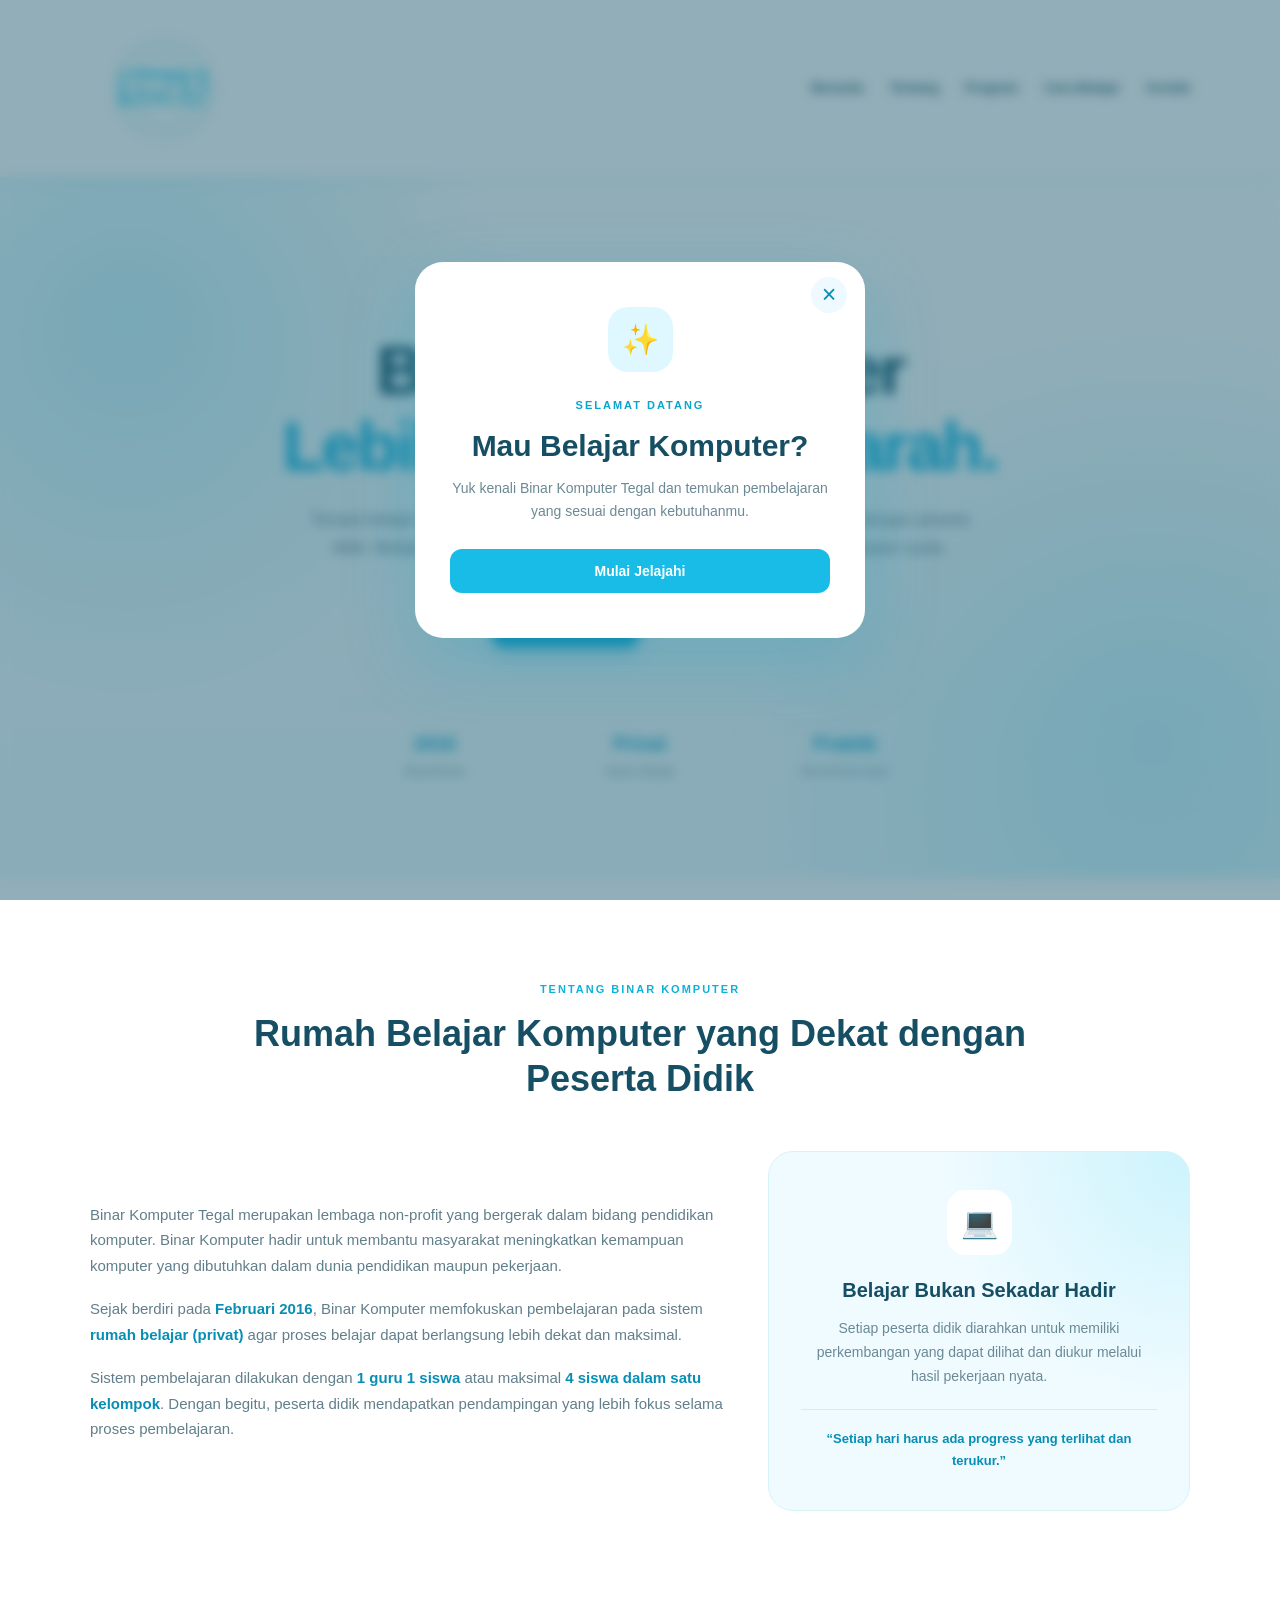
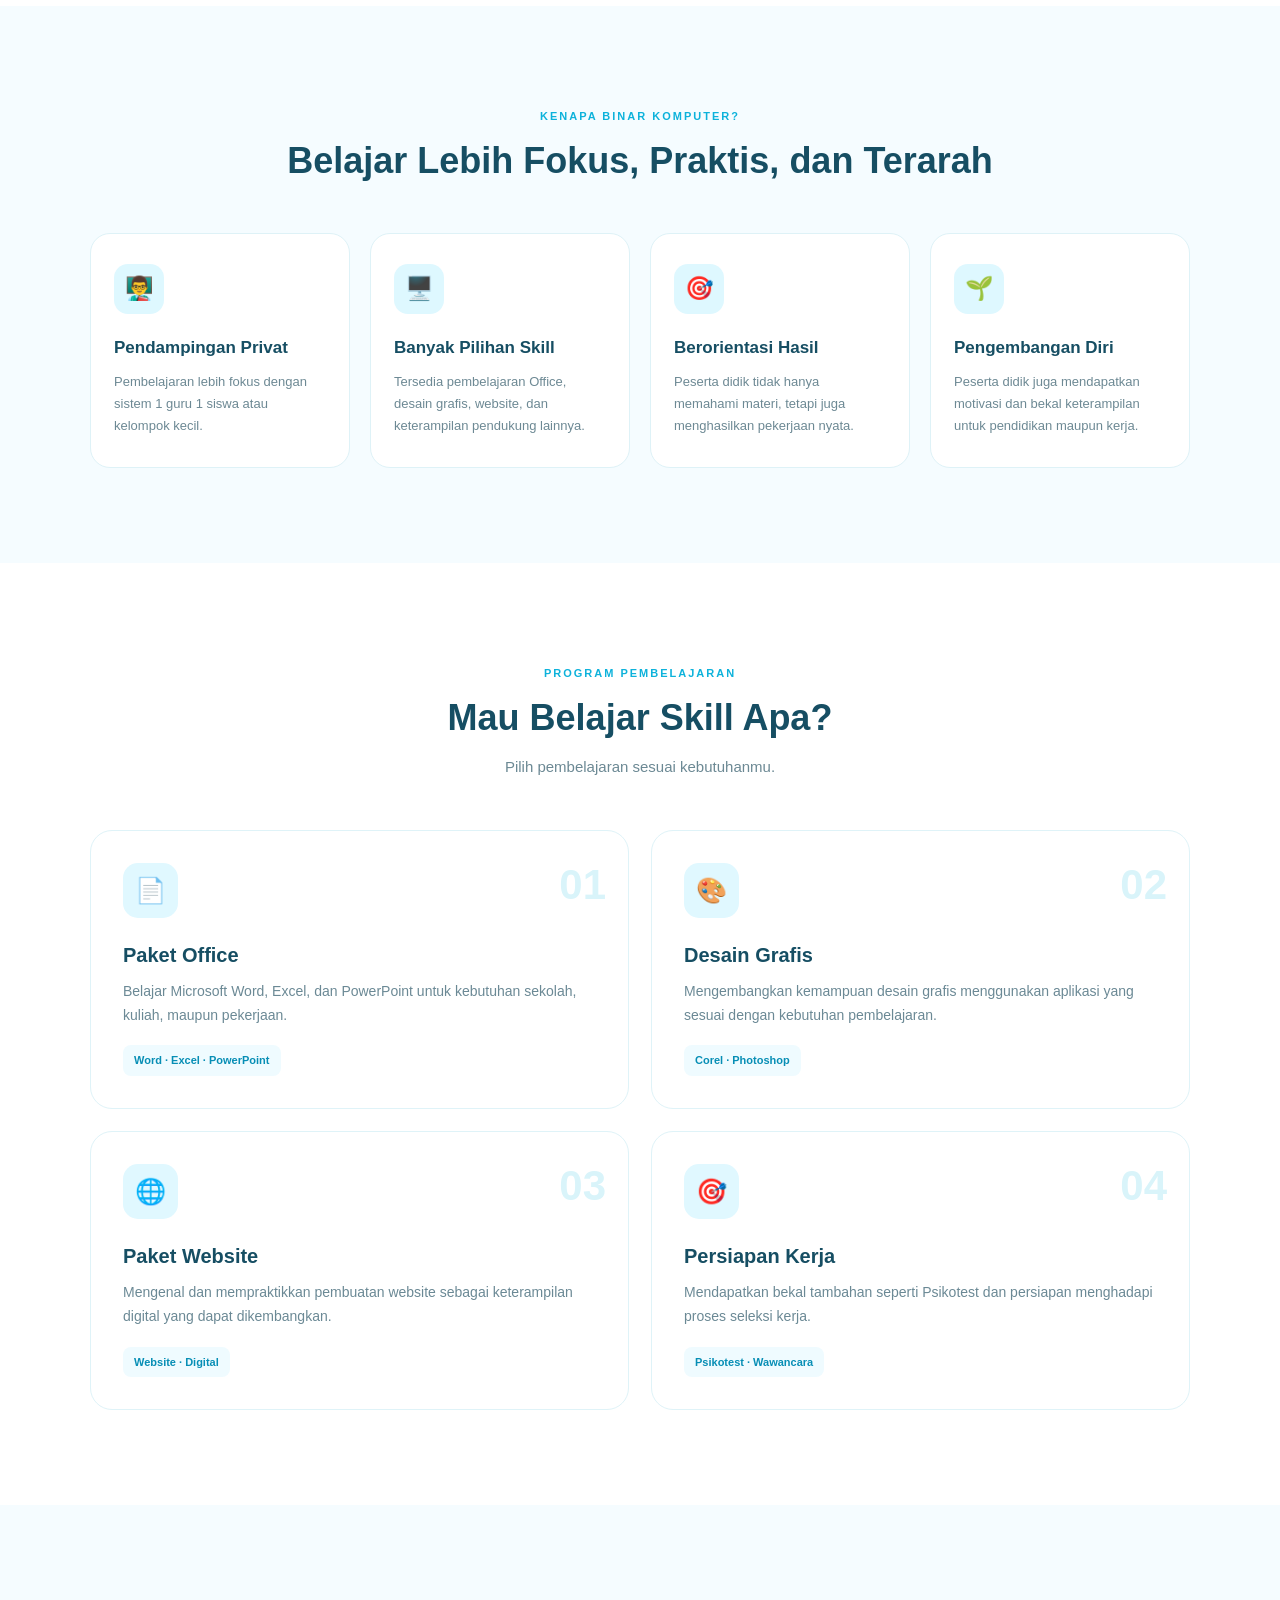
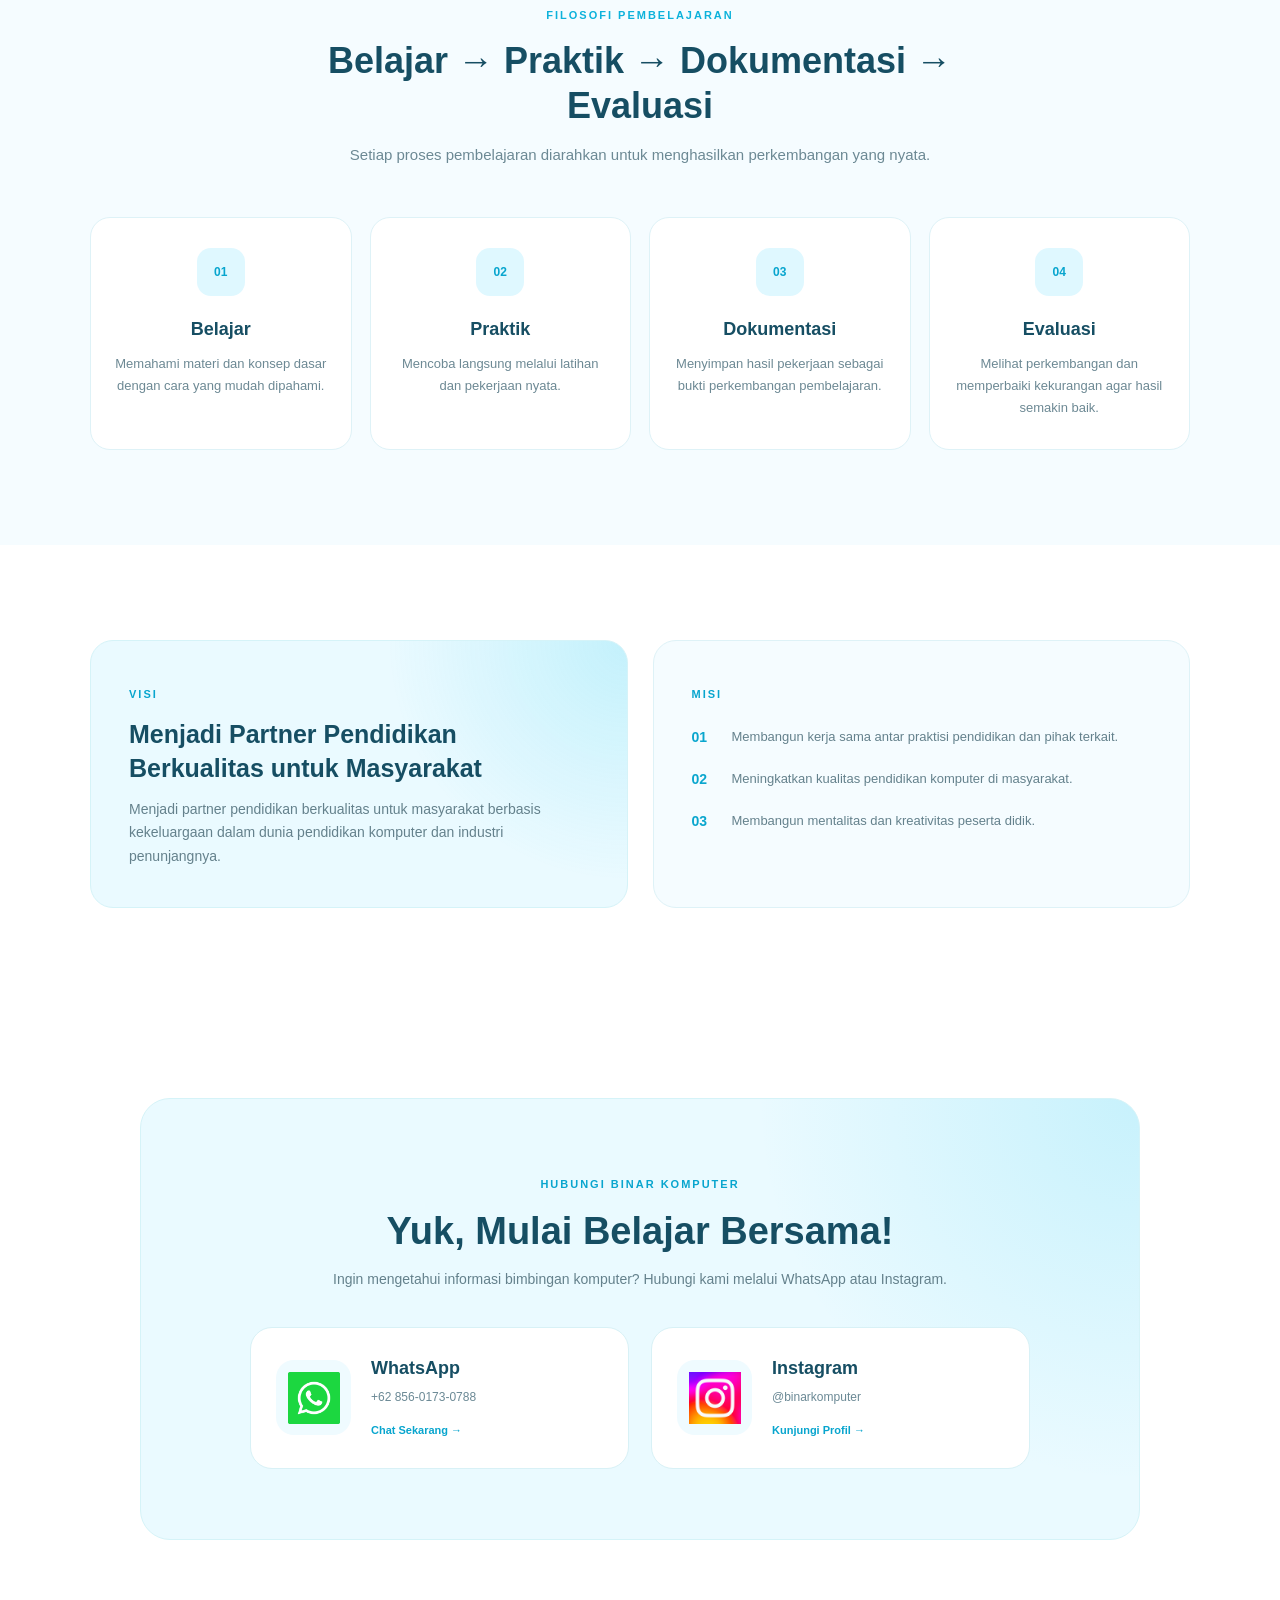
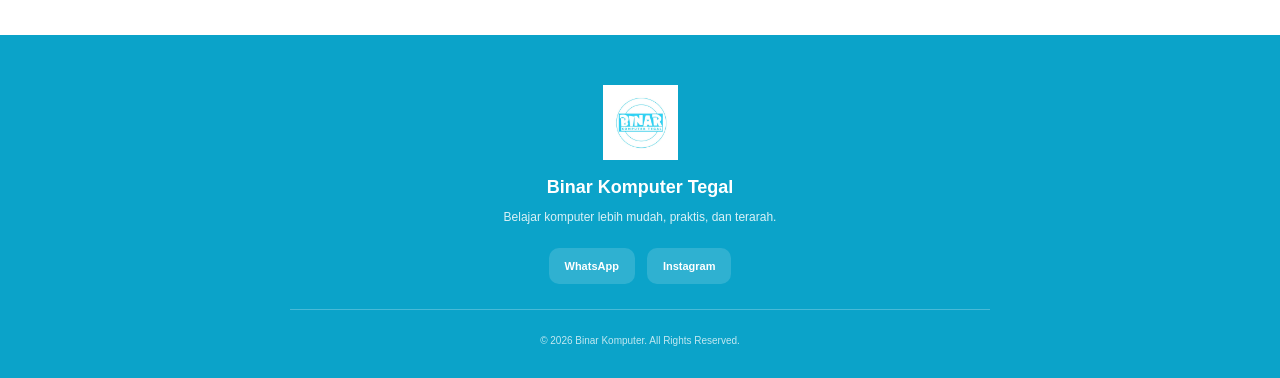
==== 01-WEBSITE/index.html @ e5ee73b5 "Konfigurasi Website" ====
<!DOCTYPE html>
<html lang="id">

<head>
    <meta charset="UTF-8">
    <meta name="viewport" content="width=device-width, initial-scale=1.0">

    <title>Binar Komputer Tegal | Bimbingan Komputer</title>

    <link rel="stylesheet" href="style.css">
</head>

<body>

    <!-- =========================
         POPUP
    ========================== -->

    <div class="popup-overlay" id="welcomePopup">

        <div class="popup-box">

            <button class="popup-close" onclick="closePopup()">
                ×
            </button>

            <div class="popup-icon">
                ✨
            </div>

            <span class="popup-label">
                SELAMAT DATANG
            </span>

            <h2>
                Mau Belajar Komputer?
            </h2>

            <p>
                Yuk kenali Binar Komputer Tegal dan temukan
                pembelajaran yang sesuai dengan kebutuhanmu.
            </p>

            <button class="popup-button" onclick="closePopup()">
                Mulai Jelajahi
            </button>

        </div>

    </div>


    <!-- =========================
         HEADER
    ========================== -->

    <header>

    <div class="logo-area">
        <img src="images/logo-binar.jpg" alt="Logo Binar Komputer">
    </div>

    <button class="menu-toggle" id="menuToggle" aria-label="Buka menu">
        ☰
    </button>

    <nav id="mainNav">
        <a href="#beranda">Beranda</a>
        <a href="#tentang">Tentang</a>
        <a href="#program">Program</a>
        <a href="#proses">Cara Belajar</a>
        <a href="#kontak">Kontak</a>
    </nav>

</header>


    <!-- =========================
         HERO
    ========================== -->

    <section class="hero" id="beranda">

        <div class="hero-content">

            <span class="hero-label">
                BINAR KOMPUTER TEGAL
            </span>

            <h1>
                Belajar Komputer
                <span>Lebih Mudah & Terarah.</span>
            </h1>

            <p>
                Tempat belajar komputer dengan sistem privat
                dan pembelajaran yang dekat dengan peserta didik.
                Belajar bukan hanya memahami teori, tetapi juga
                menghasilkan pekerjaan nyata.
            </p>

            <div class="hero-buttons">

                <a href="#program" class="button">
                    Lihat Program
                </a>

                <a href="#tentang" class="button-outline">
                    Kenali Binar
                </a>

            </div>

            <div class="hero-info">

                <div>
                    <strong>2016</strong>
                    <span>Mulai Berdiri</span>
                </div>

                <div>
                    <strong>Privat</strong>
                    <span>Sistem Belajar</span>
                </div>

                <div>
                    <strong>Praktik</strong>
                    <span>Berorientasi Hasil</span>
                </div>

            </div>

        </div>

    </section>


    <!-- =========================
         TENTANG
    ========================== -->

    <section class="about" id="tentang">

        <div class="section-heading">

            <span>TENTANG BINAR KOMPUTER</span>

            <h2>
                Rumah Belajar Komputer
                yang Dekat dengan Peserta Didik
            </h2>

        </div>


        <div class="about-content">

            <div class="about-text">

                <p>
                    Binar Komputer Tegal merupakan lembaga non-profit
                    yang bergerak dalam bidang pendidikan komputer.
                    Binar Komputer hadir untuk membantu masyarakat
                    meningkatkan kemampuan komputer yang dibutuhkan
                    dalam dunia pendidikan maupun pekerjaan.
                </p>

                <p>
                    Sejak berdiri pada <strong>Februari 2016</strong>,
                    Binar Komputer memfokuskan pembelajaran pada sistem
                    <strong>rumah belajar (privat)</strong> agar proses
                    belajar dapat berlangsung lebih dekat dan maksimal.
                </p>

                <p>
                    Sistem pembelajaran dilakukan dengan
                    <strong>1 guru 1 siswa</strong> atau maksimal
                    <strong>4 siswa dalam satu kelompok</strong>.
                    Dengan begitu, peserta didik mendapatkan pendampingan
                    yang lebih fokus selama proses pembelajaran.
                </p>

            </div>


            <div class="about-highlight">

                <div class="highlight-icon">
                    💻
                </div>

                <h3>
                    Belajar Bukan Sekadar Hadir
                </h3>

                <p>
                    Setiap peserta didik diarahkan untuk memiliki
                    perkembangan yang dapat dilihat dan diukur
                    melalui hasil pekerjaan nyata.
                </p>

                <div class="highlight-quote">
                    “Setiap hari harus ada progress
                    yang terlihat dan terukur.”
                </div>

            </div>

        </div>

    </section>


    <!-- =========================
         KENAPA BINAR
    ========================== -->

    <section class="why-section">

        <div class="section-heading">

            <span>KENAPA BINAR KOMPUTER?</span>

            <h2>
                Belajar Lebih Fokus,
                Praktis, dan Terarah
            </h2>

        </div>


        <div class="why-container">

            <div class="why-card">

                <div class="why-icon">
                    👨‍🏫
                </div>

                <h3>
                    Pendampingan Privat
                </h3>

                <p>
                    Pembelajaran lebih fokus dengan sistem
                    1 guru 1 siswa atau kelompok kecil.
                </p>

            </div>


            <div class="why-card">

                <div class="why-icon">
                    🖥️
                </div>

                <h3>
                    Banyak Pilihan Skill
                </h3>

                <p>
                    Tersedia pembelajaran Office, desain grafis,
                    website, dan keterampilan pendukung lainnya.
                </p>

            </div>


            <div class="why-card">

                <div class="why-icon">
                    🎯
                </div>

                <h3>
                    Berorientasi Hasil
                </h3>

                <p>
                    Peserta didik tidak hanya memahami materi,
                    tetapi juga menghasilkan pekerjaan nyata.
                </p>

            </div>


            <div class="why-card">

                <div class="why-icon">
                    🌱
                </div>

                <h3>
                    Pengembangan Diri
                </h3>

                <p>
                    Peserta didik juga mendapatkan motivasi
                    dan bekal keterampilan untuk pendidikan maupun kerja.
                </p>

            </div>

        </div>

    </section>


    <!-- =========================
         PROGRAM
    ========================== -->

    <section class="program-section" id="program">

        <div class="section-heading">

            <span>PROGRAM PEMBELAJARAN</span>

            <h2>
                Mau Belajar Skill Apa?
            </h2>

            <p>
                Pilih pembelajaran sesuai kebutuhanmu.
            </p>

        </div>


        <div class="program-container">


            <!-- OFFICE -->

            <div class="program-card">

                <div class="program-number">
                    01
                </div>

                <div class="program-icon">
                    📄
                </div>

                <h3>
                    Paket Office
                </h3>

                <p>
                    Belajar Microsoft Word, Excel, dan
                    PowerPoint untuk kebutuhan sekolah,
                    kuliah, maupun pekerjaan.
                </p>

                <span class="program-tag">
                    Word · Excel · PowerPoint
                </span>

            </div>


            <!-- DESAIN -->

            <div class="program-card">

                <div class="program-number">
                    02
                </div>

                <div class="program-icon">
                    🎨
                </div>

                <h3>
                    Desain Grafis
                </h3>

                <p>
                    Mengembangkan kemampuan desain grafis
                    menggunakan aplikasi yang sesuai dengan
                    kebutuhan pembelajaran.
                </p>

                <span class="program-tag">
                    Corel · Photoshop
                </span>

            </div>


            <!-- WEBSITE -->

            <div class="program-card">

                <div class="program-number">
                    03
                </div>

                <div class="program-icon">
                    🌐
                </div>

                <h3>
                    Paket Website
                </h3>

                <p>
                    Mengenal dan mempraktikkan pembuatan
                    website sebagai keterampilan digital
                    yang dapat dikembangkan.
                </p>

                <span class="program-tag">
                    Website · Digital
                </span>

            </div>


            <!-- SKILL KERJA -->

            <div class="program-card">

                <div class="program-number">
                    04
                </div>

                <div class="program-icon">
                    🎯
                </div>

                <h3>
                    Persiapan Kerja
                </h3>

                <p>
                    Mendapatkan bekal tambahan seperti
                    Psikotest dan persiapan menghadapi
                    proses seleksi kerja.
                </p>

                <span class="program-tag">
                    Psikotest · Wawancara
                </span>

            </div>

        </div>

    </section>


    <!-- =========================
         PROSES BELAJAR
    ========================== -->

    <section class="process-section" id="proses">

        <div class="section-heading">

            <span>FILOSOFI PEMBELAJARAN</span>

            <h2>
                Belajar → Praktik → Dokumentasi → Evaluasi
            </h2>

            <p>
                Setiap proses pembelajaran diarahkan
                untuk menghasilkan perkembangan yang nyata.
            </p>

        </div>


        <div class="process-container">


            <div class="process-card">

                <div class="process-number">
                    01
                </div>

                <h3>
                    Belajar
                </h3>

                <p>
                    Memahami materi dan konsep dasar
                    dengan cara yang mudah dipahami.
                </p>

            </div>


            <div class="process-card">

                <div class="process-number">
                    02
                </div>

                <h3>
                    Praktik
                </h3>

                <p>
                    Mencoba langsung melalui latihan
                    dan pekerjaan nyata.
                </p>

            </div>


            <div class="process-card">

                <div class="process-number">
                    03
                </div>

                <h3>
                    Dokumentasi
                </h3>

                <p>
                    Menyimpan hasil pekerjaan sebagai
                    bukti perkembangan pembelajaran.
                </p>

            </div>


            <div class="process-card">

                <div class="process-number">
                    04
                </div>

                <h3>
                    Evaluasi
                </h3>

                <p>
                    Melihat perkembangan dan memperbaiki
                    kekurangan agar hasil semakin baik.
                </p>

            </div>

        </div>

    </section>


    <!-- =========================
         VISI & MISI
    ========================== -->

    <section class="vision-section">

        <div class="vision-container">

            <div class="vision-box">

                <span>VISI</span>

                <h2>
                    Menjadi Partner Pendidikan Berkualitas
                    untuk Masyarakat
                </h2>

                <p>
                    Menjadi partner pendidikan berkualitas
                    untuk masyarakat berbasis kekeluargaan
                    dalam dunia pendidikan komputer dan
                    industri penunjangnya.
                </p>

            </div>


            <div class="mission-box">

                <span>MISI</span>

                <div class="mission-list">

                    <div>
                        <strong>01</strong>
                        <p>
                            Membangun kerja sama antar praktisi
                            pendidikan dan pihak terkait.
                        </p>
                    </div>

                    <div>
                        <strong>02</strong>
                        <p>
                            Meningkatkan kualitas pendidikan
                            komputer di masyarakat.
                        </p>
                    </div>

                    <div>
                        <strong>03</strong>
                        <p>
                            Membangun mentalitas dan kreativitas
                            peserta didik.
                        </p>
                    </div>

                </div>

            </div>

        </div>

    </section>


    <!-- =========================
         CTA / KONTAK
    ========================== -->

<!-- KONTAK -->
<section class="contact" id="kontak">
    <div class="contact-box">

        <span>HUBUNGI BINAR KOMPUTER</span>

        <h2>Yuk, Mulai Belajar Bersama!</h2>

        <p>
            Ingin mengetahui informasi bimbingan komputer?
            Hubungi kami melalui WhatsApp atau Instagram.
        </p>

        <div class="contact-container">

            <!-- WHATSAPP -->
            <a href="https://wa.me/6285601730788?text=Halo%20Binar%20Komputer,%20saya%20ingin%20mendapatkan%20informasi%20mengenai%20bimbingan%20komputer."
               target="_blank"
               rel="noopener noreferrer"
               class="contact-card">

                <div class="contact-image">
                    <img src="images/logo-wa.jpe" alt="Logo WhatsApp">
                </div>

                <div class="contact-info">
                    <h3>WhatsApp</h3>
                    <p>+62 856-0173-0788</p>
                    <span>Chat Sekarang →</span>
                </div>

            </a>

            <!-- INSTAGRAM -->
            <a href="https://www.instagram.com/binarkomputer/"
               target="_blank"
               rel="noopener noreferrer"
               class="contact-card">

                <div class="contact-image">
                    <img src="images/logo-ig.jpe" alt="Logo Instagram">
                </div>

                <div class="contact-info">
                    <h3>Instagram</h3>
                    <p>@binarkomputer</p>
                    <span>Kunjungi Profil →</span>
                </div>

            </a>

        </div>

    </div>
</section>


    <!-- =========================
         FOOTER
    ========================== -->

    <footer>

    <div class="footer-content">

        <div class="footer-logo">
            <img src="images/logo-binar.jpg" alt="Binar Komputer">
        </div>

        <h3>Binar Komputer Tegal</h3>

        <p>
            Belajar komputer lebih mudah, praktis, dan terarah.
        </p>

        <div class="footer-links">

            <a href="https://wa.me/6285601730788"
               target="_blank"
               rel="noopener noreferrer">
                WhatsApp
            </a>

            <a href="https://www.instagram.com/binarkomputer/"
               target="_blank"
               rel="noopener noreferrer">
                Instagram
            </a>

        </div>

        <div class="footer-line"></div>

        <small>
            © 2026 Binar Komputer. All Rights Reserved.
        </small>

    </div>

</footer>

<!-- =========================
     JAVASCRIPT
========================== -->

<script>

    /* =========================
       POPUP
    ========================== */

    function closePopup() {
        document.getElementById("welcomePopup").classList.add("hide");
    }

    window.addEventListener("click", function(event) {

        const popup = document.getElementById("welcomePopup");

        if (event.target === popup) {
            closePopup();
        }

    });


    /* =========================
       HAMBURGER MENU
    ========================== */

    const menuToggle = document.getElementById("menuToggle");
    const mainNav = document.getElementById("mainNav");

    menuToggle.addEventListener("click", function() {

        mainNav.classList.toggle("active");

    });


    /* =========================
       TUTUP MENU SETELAH DIKLIK
    ========================== */

    document.querySelectorAll("#mainNav a").forEach(function(link) {

        link.addEventListener("click", function() {

            mainNav.classList.remove("active");

        });

    });

</script>
---- 01-WEBSITE/style.css ----
/* =========================
   RESET
========================= */

* {
    margin: 0;
    padding: 0;
    box-sizing: border-box;
}

html {
    scroll-behavior: smooth;
}

body {
    font-family: Arial, Helvetica, sans-serif;
    background: #f5fcff;
    color: #174b66;
    line-height: 1.7;
}

a {
    -webkit-tap-highlight-color: transparent;
}


/* =========================
   POPUP
========================= */

.popup-overlay {
    position: fixed;
    inset: 0;

    background: rgba(15, 76, 98, 0.45);

    display: flex;
    align-items: center;
    justify-content: center;

    padding: 20px;

    z-index: 9999;

    backdrop-filter: blur(6px);

    animation: popupFade 0.35s ease;
}

.popup-overlay.hide {
    display: none;
}

.popup-box {
    position: relative;

    width: 100%;
    max-width: 450px;

    padding: 45px 35px;

    background: #ffffff;

    border-radius: 28px;

    text-align: center;

    box-shadow:
        0 25px 70px rgba(13, 163, 201, 0.25);

    animation: popupUp 0.45s ease;
}

.popup-close {
    position: absolute;

    top: 15px;
    right: 18px;

    width: 36px;
    height: 36px;

    border: none;

    border-radius: 50%;

    background: #eefaff;

    color: #078eb5;

    font-size: 25px;

    cursor: pointer;

    transition: 0.3s;
}

.popup-close:hover {
    background: #dff7ff;
    transform: rotate(90deg);
}

.popup-icon {
    width: 65px;
    height: 65px;

    margin: 0 auto 18px;

    display: flex;
    align-items: center;
    justify-content: center;

    background: #dff8ff;

    border-radius: 20px;

    font-size: 30px;
}

.popup-label {
    color: #08a5ce;

    font-size: 11px;

    font-weight: 800;

    letter-spacing: 2px;
}

.popup-box h2 {
    color: #164e63;

    font-size: 30px;

    line-height: 1.25;

    margin: 10px 0 12px;
}

.popup-box p {
    color: #6b8995;

    font-size: 14px;

    margin-bottom: 25px;
}

.popup-button {
    width: 100%;

    padding: 14px 20px;

    border: none;

    border-radius: 12px;

    background: #18bce7;

    color: #ffffff;

    font-size: 14px;

    font-weight: 700;

    cursor: pointer;

    transition: 0.3s;
}

.popup-button:hover {
    background: #079fc8;

    transform: translateY(-2px);
}

@keyframes popupFade {

    from {
        opacity: 0;
    }

    to {
        opacity: 1;
    }

}

@keyframes popupUp {

    from {
        opacity: 0;
        transform: translateY(30px) scale(0.95);
    }

    to {
        opacity: 1;
        transform: translateY(0) scale(1);
    }

}


/* =========================
   HEADER
========================= */

header {
    width: 100%;

    background: #ffffff;

    padding: 16px 7%;

    display: flex;

    justify-content: space-between;

    align-items: center;

    position: sticky;

    top: 0;

    z-index: 1000;

    box-shadow:
        0 3px 18px rgba(22, 180, 220, 0.10);
}

.logo-area {
    display: flex;
    align-items: center;
}

.logo-area img {
    width: 145px;
    height: auto;
    display: block;
}


/* DESKTOP NAV */

nav {
    display: flex;

    align-items: center;

    gap: 26px;
}

nav a {
    color: #24576d;

    text-decoration: none;

    font-size: 13px;

    font-weight: 600;

    transition: 0.3s;
}

nav a:hover {
    color: #13b9e5;
}


/* HAMBURGER DEFAULT HIDDEN */

.menu-toggle {
    display: none;

    border: none;

    background: #eafaff;

    color: #078eb5;

    width: 42px;

    height: 42px;

    border-radius: 12px;

    font-size: 24px;

    cursor: pointer;
}


/* =========================
   HERO
========================= */

.hero {
    min-height: 78vh;

    display: flex;

    justify-content: center;

    align-items: center;

    text-align: center;

    padding: 90px 20px;

    background:
        radial-gradient(
            circle at 10% 20%,
            rgba(34, 201, 239, 0.20),
            transparent 30%
        ),

        radial-gradient(
            circle at 90% 80%,
            rgba(83, 218, 246, 0.22),
            transparent 32%
        ),

        linear-gradient(
            180deg,
            #ffffff 0%,
            #eefbff 100%
        );
}

.hero-content {
    max-width: 900px;
}

.hero-label {
    display: inline-block;

    color: #078eb5;

    background: #dff8ff;

    padding: 8px 18px;

    border-radius: 50px;

    font-size: 11px;

    font-weight: 800;

    letter-spacing: 1.5px;

    margin-bottom: 22px;
}

.hero h1 {
    color: #164e63;

    font-size: clamp(40px, 6vw, 68px);

    line-height: 1.12;

    font-weight: 800;

    letter-spacing: -2.5px;

    margin-bottom: 22px;
}

.hero h1 span {
    display: block;

    color: #14b9e4;
}

.hero p {
    max-width: 700px;

    margin: 0 auto 32px;

    color: #62818e;

    font-size: 16px;
}

.hero-buttons {
    display: flex;

    justify-content: center;

    gap: 14px;

    flex-wrap: wrap;
}


/* =========================
   BUTTON
========================= */

.button,
.button-outline {
    display: inline-block;

    padding: 14px 26px;

    border-radius: 12px;

    text-decoration: none;

    font-size: 14px;

    font-weight: 700;

    transition: 0.3s ease;
}

.button {
    background: #18bce7;

    color: #ffffff;

    box-shadow:
        0 8px 20px rgba(24, 188, 231, 0.25);
}

.button:hover {
    background: #079fc8;

    transform: translateY(-3px);
}

.button-outline {
    background: #ffffff;

    color: #078eb5;

    border: 1.5px solid #a9e8f5;
}

.button-outline:hover {
    border-color: #18bce7;

    transform: translateY(-3px);
}


/* =========================
   HERO INFO
========================= */

.hero-info {
    max-width: 600px;

    margin: 55px auto 0;

    padding-top: 25px;

    border-top: 1px solid #d7f1f7;

    display: grid;

    grid-template-columns: repeat(3, 1fr);

    gap: 15px;
}

.hero-info div {
    display: flex;

    flex-direction: column;

    gap: 2px;
}

.hero-info strong {
    color: #0aa6ce;

    font-size: 19px;
}

.hero-info span {
    color: #72919c;

    font-size: 11px;
}


/* =========================
   GENERAL
========================= */

section:not(.hero) {
    padding: 95px 7%;
}

.section-heading {
    max-width: 780px;

    margin: 0 auto 50px;

    text-align: center;
}

.section-heading > span {
    color: #0db2db;

    font-size: 11px;

    font-weight: 800;

    letter-spacing: 2px;
}

.section-heading h2 {
    color: #164e63;

    font-size: 36px;

    line-height: 1.25;

    font-weight: 800;

    margin: 10px 0 14px;
}

.section-heading p {
    color: #6c8994;

    font-size: 15px;
}


/* =========================
   ABOUT
========================= */

.about {
    background: #ffffff;
}

.about-content {
    max-width: 1100px;

    margin: auto;

    display: grid;

    grid-template-columns: 1.2fr 0.8fr;

    gap: 45px;

    align-items: center;
}

.about-text p {
    color: #617f8b;

    font-size: 15px;

    margin-bottom: 18px;
}

.about-text strong {
    color: #078eb5;
}

.about-highlight {
    padding: 38px 32px;

    background:
        radial-gradient(
            circle at top right,
            rgba(48, 208, 241, 0.18),
            transparent 45%
        ),

        #effbff;

    border: 1px solid #d7f3f8;

    border-radius: 25px;

    text-align: center;
}

.highlight-icon {
    width: 65px;
    height: 65px;

    display: flex;

    align-items: center;
    justify-content: center;

    margin: 0 auto 18px;

    background: #ffffff;

    border-radius: 18px;

    font-size: 30px;
}

.about-highlight h3 {
    color: #164e63;

    font-size: 20px;

    margin-bottom: 10px;
}

.about-highlight p {
    color: #6b8995;

    font-size: 14px;

    margin-bottom: 20px;
}

.highlight-quote {
    color: #078eb5;

    font-size: 13px;

    font-weight: 700;

    padding-top: 18px;

    border-top: 1px solid #d2eef5;
}


/* =========================
   WHY BINAR
========================= */

.why-section {
    background: #f5fcff;
}

.why-container {
    max-width: 1100px;

    margin: auto;

    display: grid;

    grid-template-columns: repeat(4, 1fr);

    gap: 20px;
}

.why-card {
    background: #ffffff;

    padding: 30px 23px;

    border: 1px solid #def2f7;

    border-radius: 20px;

    transition: 0.3s;
}

.why-card:hover {
    transform: translateY(-6px);

    box-shadow:
        0 15px 35px rgba(26, 172, 210, 0.10);
}

.why-icon {
    width: 50px;
    height: 50px;

    display: flex;

    align-items: center;
    justify-content: center;

    background: #def8ff;

    border-radius: 14px;

    font-size: 23px;

    margin-bottom: 20px;
}

.why-card h3 {
    color: #164e63;

    font-size: 17px;

    margin-bottom: 8px;
}

.why-card p {
    color: #6d8994;

    font-size: 13px;
}


/* =========================
   PROGRAM
========================= */

.program-section {
    background: #ffffff;
}

.program-container {
    max-width: 1100px;

    margin: auto;

    display: grid;

    grid-template-columns: repeat(2, 1fr);

    gap: 22px;
}

.program-card {
    position: relative;

    background: #ffffff;

    padding: 32px;

    border: 1px solid #dff3f8;

    border-radius: 22px;

    overflow: hidden;

    transition: 0.3s;
}

.program-card:hover {
    transform: translateY(-5px);

    box-shadow:
        0 15px 35px rgba(26, 172, 210, 0.11);
}

.program-number {
    position: absolute;

    top: 18px;
    right: 22px;

    color: #d9f4fa;

    font-size: 42px;

    font-weight: 800;
}

.program-icon {
    width: 55px;
    height: 55px;

    display: flex;

    align-items: center;
    justify-content: center;

    background: #e0f8ff;

    border-radius: 15px;

    font-size: 25px;

    margin-bottom: 20px;
}

.program-card h3 {
    color: #164e63;

    font-size: 20px;

    margin-bottom: 8px;
}

.program-card p {
    color: #6b8995;

    font-size: 14px;

    margin-bottom: 18px;
}

.program-tag {
    display: inline-block;

    padding: 6px 11px;

    background: #effbff;

    color: #078eb5;

    border-radius: 8px;

    font-size: 11px;

    font-weight: 700;
}


/* =========================
   PROCESS
========================= */

.process-section {
    background: #f5fcff;
}

.process-container {
    max-width: 1100px;

    margin: auto;

    display: grid;

    grid-template-columns: repeat(4, 1fr);

    gap: 18px;
}

.process-card {
    background: #ffffff;

    padding: 30px 22px;

    border: 1px solid #def2f7;

    border-radius: 20px;

    text-align: center;
}

.process-number {
    width: 48px;
    height: 48px;

    margin: 0 auto 18px;

    display: flex;

    align-items: center;
    justify-content: center;

    background: #dff8ff;

    color: #08a5ce;

    border-radius: 14px;

    font-size: 12px;

    font-weight: 800;
}

.process-card h3 {
    color: #164e63;

    font-size: 18px;

    margin-bottom: 8px;
}

.process-card p {
    color: #6d8994;

    font-size: 13px;
}


/* =========================
   VISION & MISSION
========================= */

.vision-section {
    background: #ffffff;
}

.vision-container {
    max-width: 1100px;

    margin: auto;

    display: grid;

    grid-template-columns: 1fr 1fr;

    gap: 25px;
}

.vision-box,
.mission-box {
    padding: 38px;

    border-radius: 23px;
}

.vision-box {
    background:
        radial-gradient(
            circle at top right,
            rgba(41, 204, 239, 0.20),
            transparent 40%
        ),

        #eafaff;

    border: 1px solid #d5f3f8;
}

.vision-box > span,
.mission-box > span {
    color: #08a5ce;

    font-size: 11px;

    font-weight: 800;

    letter-spacing: 2px;
}

.vision-box h2 {
    color: #164e63;

    font-size: 25px;

    line-height: 1.35;

    margin: 12px 0;
}

.vision-box p {
    color: #64818c;

    font-size: 14px;
}

.mission-box {
    background: #f5fcff;

    border: 1px solid #def2f7;
}

.mission-list {
    margin-top: 20px;

    display: flex;

    flex-direction: column;

    gap: 18px;
}

.mission-list div {
    display: flex;

    gap: 15px;

    align-items: flex-start;
}

.mission-list strong {
    color: #0aa6ce;

    font-size: 14px;

    min-width: 25px;
}

.mission-list p {
    color: #64818c;

    font-size: 13px;
}


/* =========================
   CONTACT
========================= */

.contact {
    background: #ffffff;
}

.contact-box {
    max-width: 1000px;

    margin: auto;

    padding: 70px 45px;

    text-align: center;

    background:
        radial-gradient(
            circle at top right,
            rgba(43, 203, 239, 0.18),
            transparent 35%
        ),

        #eafaff;

    border: 1px solid #d5f3f8;

    border-radius: 30px;
}

.contact-box > span {
    color: #08a5ce;

    font-size: 11px;

    font-weight: 800;

    letter-spacing: 2px;
}

.contact-box h2 {
    color: #164e63;

    font-size: 38px;

    line-height: 1.25;

    margin: 12px 0;
}

.contact-box > p {
    max-width: 620px;

    margin: 0 auto 35px;

    color: #64818c;

    font-size: 14px;
}


/* CONTACT CARDS */

.contact-container {
    display: grid;

    grid-template-columns: repeat(2, 1fr);

    gap: 22px;

    max-width: 780px;

    margin: auto;
}

.contact-card {
    display: flex;

    align-items: center;

    gap: 20px;

    padding: 25px;

    background: #ffffff;

    border: 1px solid #d8f1f6;

    border-radius: 22px;

    text-decoration: none;

    text-align: left;

    transition: 0.3s ease;
}

.contact-card:hover {
    transform: translateY(-6px);

    border-color: #18bce7;

    box-shadow:
        0 15px 35px rgba(24, 188, 231, 0.14);
}


/* CONTACT IMAGE */

.contact-image {
    width: 75px;
    height: 75px;

    flex-shrink: 0;

    display: flex;

    align-items: center;
    justify-content: center;

    background: #effbff;

    border-radius: 18px;

    overflow: hidden;
}

.contact-image img {
    width: 52px;
    height: 52px;

    object-fit: contain;
}


/* CONTACT TEXT */

.contact-info h3 {
    color: #164e63;

    font-size: 18px;

    margin-bottom: 4px;
}

.contact-info p {
    color: #6b8995;

    font-size: 12px;

    margin-bottom: 8px;
}

.contact-info span {
    color: #08a5ce;

    font-size: 11px;

    font-weight: 700;
}


/* =========================
   FOOTER
========================= */

footer {
    background: #0ba3c9;

    color: #ffffff;

    text-align: center;

    padding: 50px 20px 25px;
}

.footer-content {
    max-width: 700px;

    margin: auto;
}

.footer-logo {
    margin-bottom: 12px;
}

.footer-logo img {
    width: 75px;

    height: auto;

    display: block;

    margin: auto;
}

.footer-content h3 {
    color: #ffffff;

    font-size: 18px;

    margin-bottom: 5px;
}

.footer-content > p {
    color: rgba(255, 255, 255, 0.85);

    font-size: 12px;

    margin-bottom: 20px;
}

.footer-links {
    display: flex;

    justify-content: center;

    gap: 12px;

    flex-wrap: wrap;
}

.footer-links a {
    display: inline-block;

    padding: 9px 16px;

    background: rgba(255, 255, 255, 0.15);

    color: #ffffff;

    border-radius: 10px;

    text-decoration: none;

    font-size: 11px;

    font-weight: 700;

    transition: 0.3s;
}

.footer-links a:hover {
    background: #ffffff;

    color: #078eb5;

    transform: translateY(-2px);
}

.footer-line {
    width: 100%;

    height: 1px;

    background: rgba(255, 255, 255, 0.25);

    margin: 25px 0 15px;
}

.footer-content small {
    color: rgba(255, 255, 255, 0.75);

    font-size: 10px;
}


/* =========================
   TABLET
========================= */

@media (max-width: 950px) {

    nav {
        gap: 16px;
    }

    nav a {
        font-size: 12px;
    }

    .about-content {
        grid-template-columns: 1fr;
    }

    .why-container {
        grid-template-columns: repeat(2, 1fr);
    }

    .process-container {
        grid-template-columns: repeat(2, 1fr);
    }

}


/* =========================
   HP
========================= */

@media (max-width: 768px) {

    /* HEADER HP */

    header {
        padding: 14px 5%;

        flex-direction: row;

        justify-content: space-between;

        align-items: center;

        gap: 0;
    }

    .logo-area img {
        width: 130px;
    }


    /* HAMBURGER MUNCUL */

    .menu-toggle {
        display: flex;

        align-items: center;

        justify-content: center;
    }


    /* NAV TERSEMBUNYI */

    header nav {
        display: none;

        position: absolute;

        top: 100%;

        left: 0;

        width: 100%;

        background: #ffffff;

        padding: 15px 20px 20px;

        flex-direction: column;

        align-items: stretch;

        gap: 5px;

        box-shadow:
            0 10px 25px rgba(22, 180, 220, 0.12);
    }


    /* NAV MUNCUL */

    header nav.active {
        display: flex;
    }

    header nav a {
        width: 100%;

        padding: 12px 15px;

        text-align: center;

        border-radius: 10px;
    }

    header nav a:hover {
        background: #eafaff;
    }


    /* HERO */

    .hero {
        min-height: auto;

        padding: 70px 20px 65px;
    }

    .hero h1 {
        font-size: 39px;

        letter-spacing: -1.5px;
    }

    .hero p {
        font-size: 14px;

        line-height: 1.8;
    }

    .hero-buttons {
        flex-direction: column;

        align-items: center;
    }

    .button,
    .button-outline {
        width: 100%;

        max-width: 280px;

        text-align: center;
    }


    /* HERO INFO */

    .hero-info {
        margin-top: 40px;

        gap: 8px;
    }

    .hero-info strong {
        font-size: 16px;
    }

    .hero-info span {
        font-size: 9px;
    }


    /* GENERAL */

    section:not(.hero) {
        padding: 70px 20px;
    }

    .section-heading {
        margin-bottom: 35px;
    }

    .section-heading h2 {
        font-size: 28px;
    }

    .section-heading p {
        font-size: 13px;
    }


    /* ABOUT */

    .about-text p {
        font-size: 14px;
    }

    .about-highlight {
        padding: 30px 23px;
    }


    /* WHY */

    .why-container {
        grid-template-columns: 1fr;

        gap: 15px;
    }

    .why-card {
        padding: 25px;
    }


    /* PROGRAM */

    .program-container {
        grid-template-columns: 1fr;

        gap: 15px;
    }

    .program-card {
        padding: 27px;
    }


    /* PROCESS */

    .process-container {
        grid-template-columns: 1fr;

        gap: 15px;
    }


    /* VISION */

    .vision-container {
        grid-template-columns: 1fr;

        gap: 15px;
    }

    .vision-box,
    .mission-box {
        padding: 28px 23px;
    }

    .vision-box h2 {
        font-size: 22px;
    }


    /* CONTACT */

    .contact-box {
        padding: 50px 20px;
    }

    .contact-box h2 {
        font-size: 29px;
    }

    .contact-container {
        grid-template-columns: 1fr;

        gap: 15px;
    }

    .contact-card {
        padding: 20px;
    }

    .contact-image {
        width: 65px;
        height: 65px;
    }

    .contact-image img {
        width: 45px;
        height: 45px;
    }


    /* FOOTER */

    footer {
        padding: 40px 20px 22px;
    }

    .footer-logo img {
        width: 65px;
    }

    .footer-content h3 {
        font-size: 16px;
    }

    .footer-content > p {
        font-size: 11px;
    }

    .footer-links {
        gap: 8px;
    }

    .footer-links a {
        padding: 8px 13px;

        font-size: 10px;
    }


    /* POPUP */

    .popup-box {
        padding: 40px 25px;

        border-radius: 23px;
    }

    .popup-box h2 {
        font-size: 25px;
    }

    .popup-box p {
        font-size: 13px;
    }

}


/* =========================
   HP KECIL
========================= */

@media (max-width: 400px) {

    .hero h1 {
        font-size: 34px;
    }

    .hero-info {
        grid-template-columns: 1fr;

        gap: 12px;
    }

    .hero-info div {
        flex-direction: row;

        justify-content: center;

        gap: 6px;
    }

    .popup-box {
        padding: 35px 20px;
    }

}
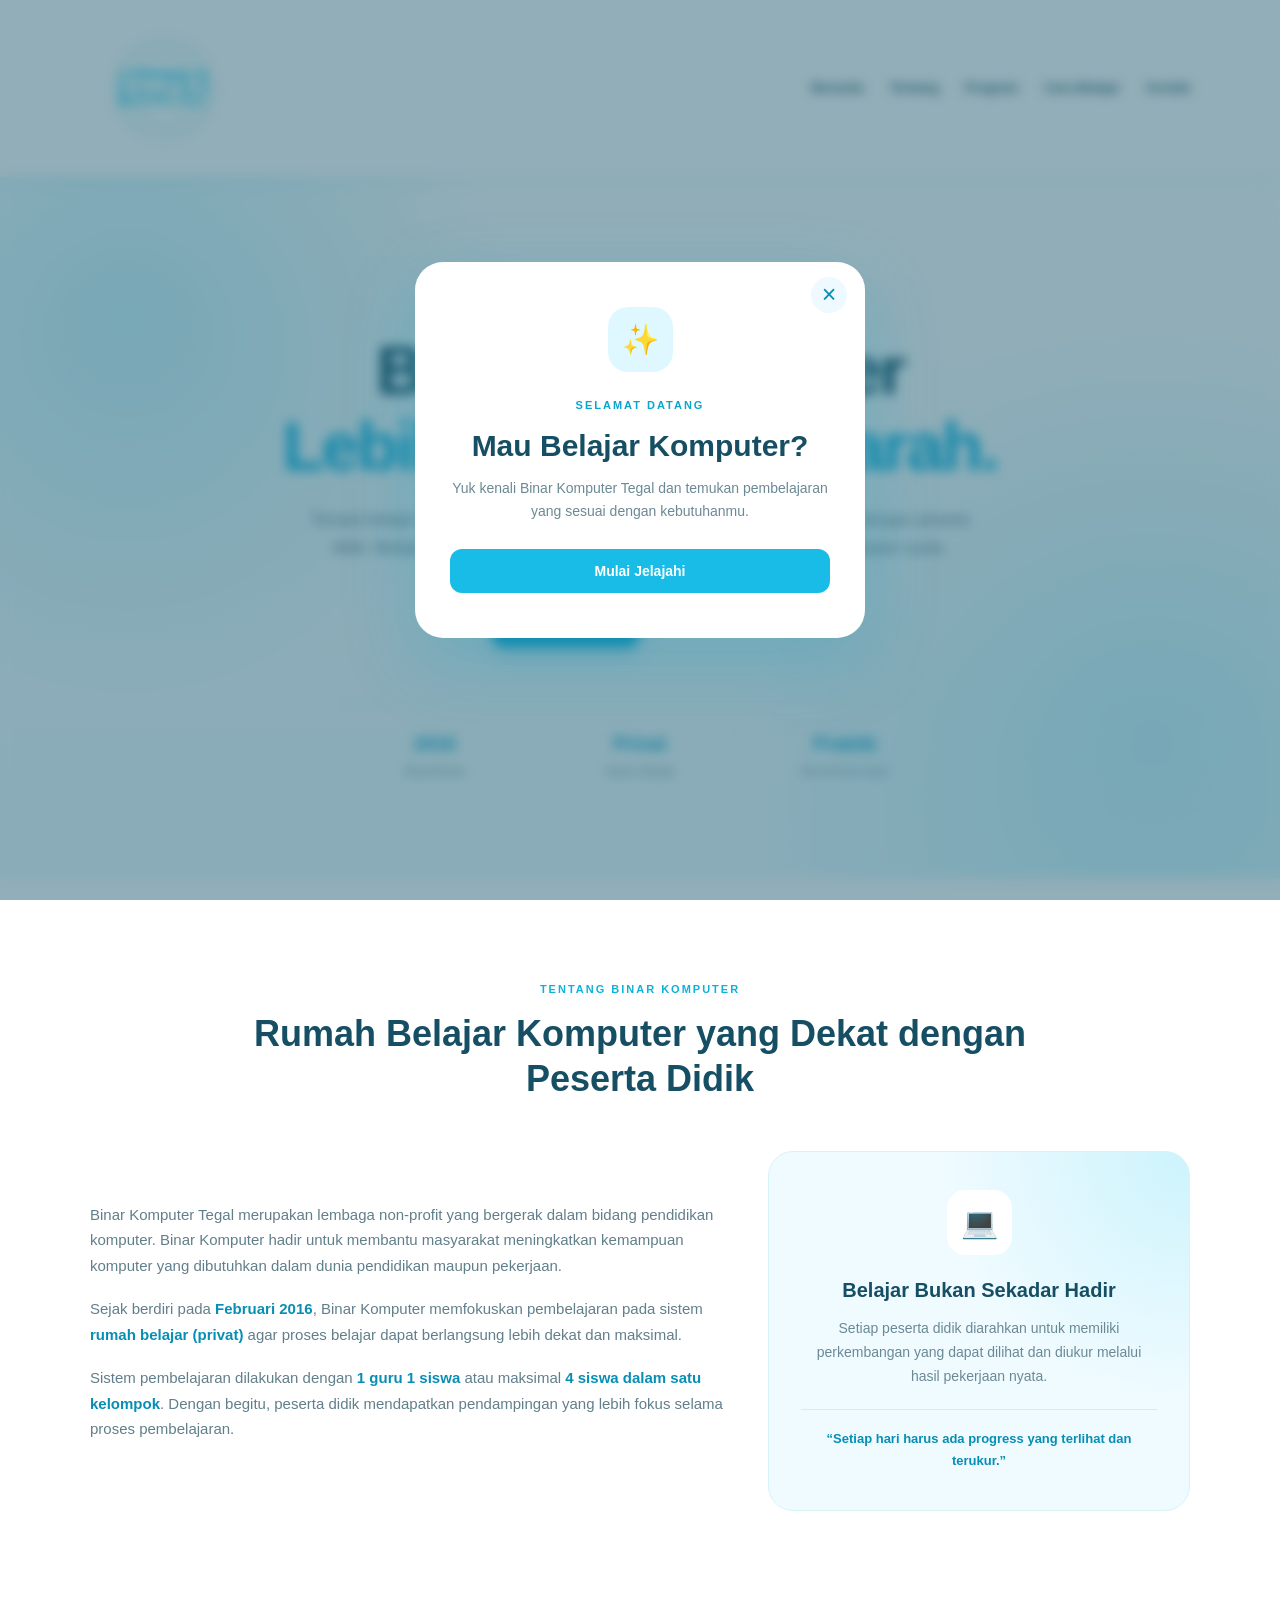
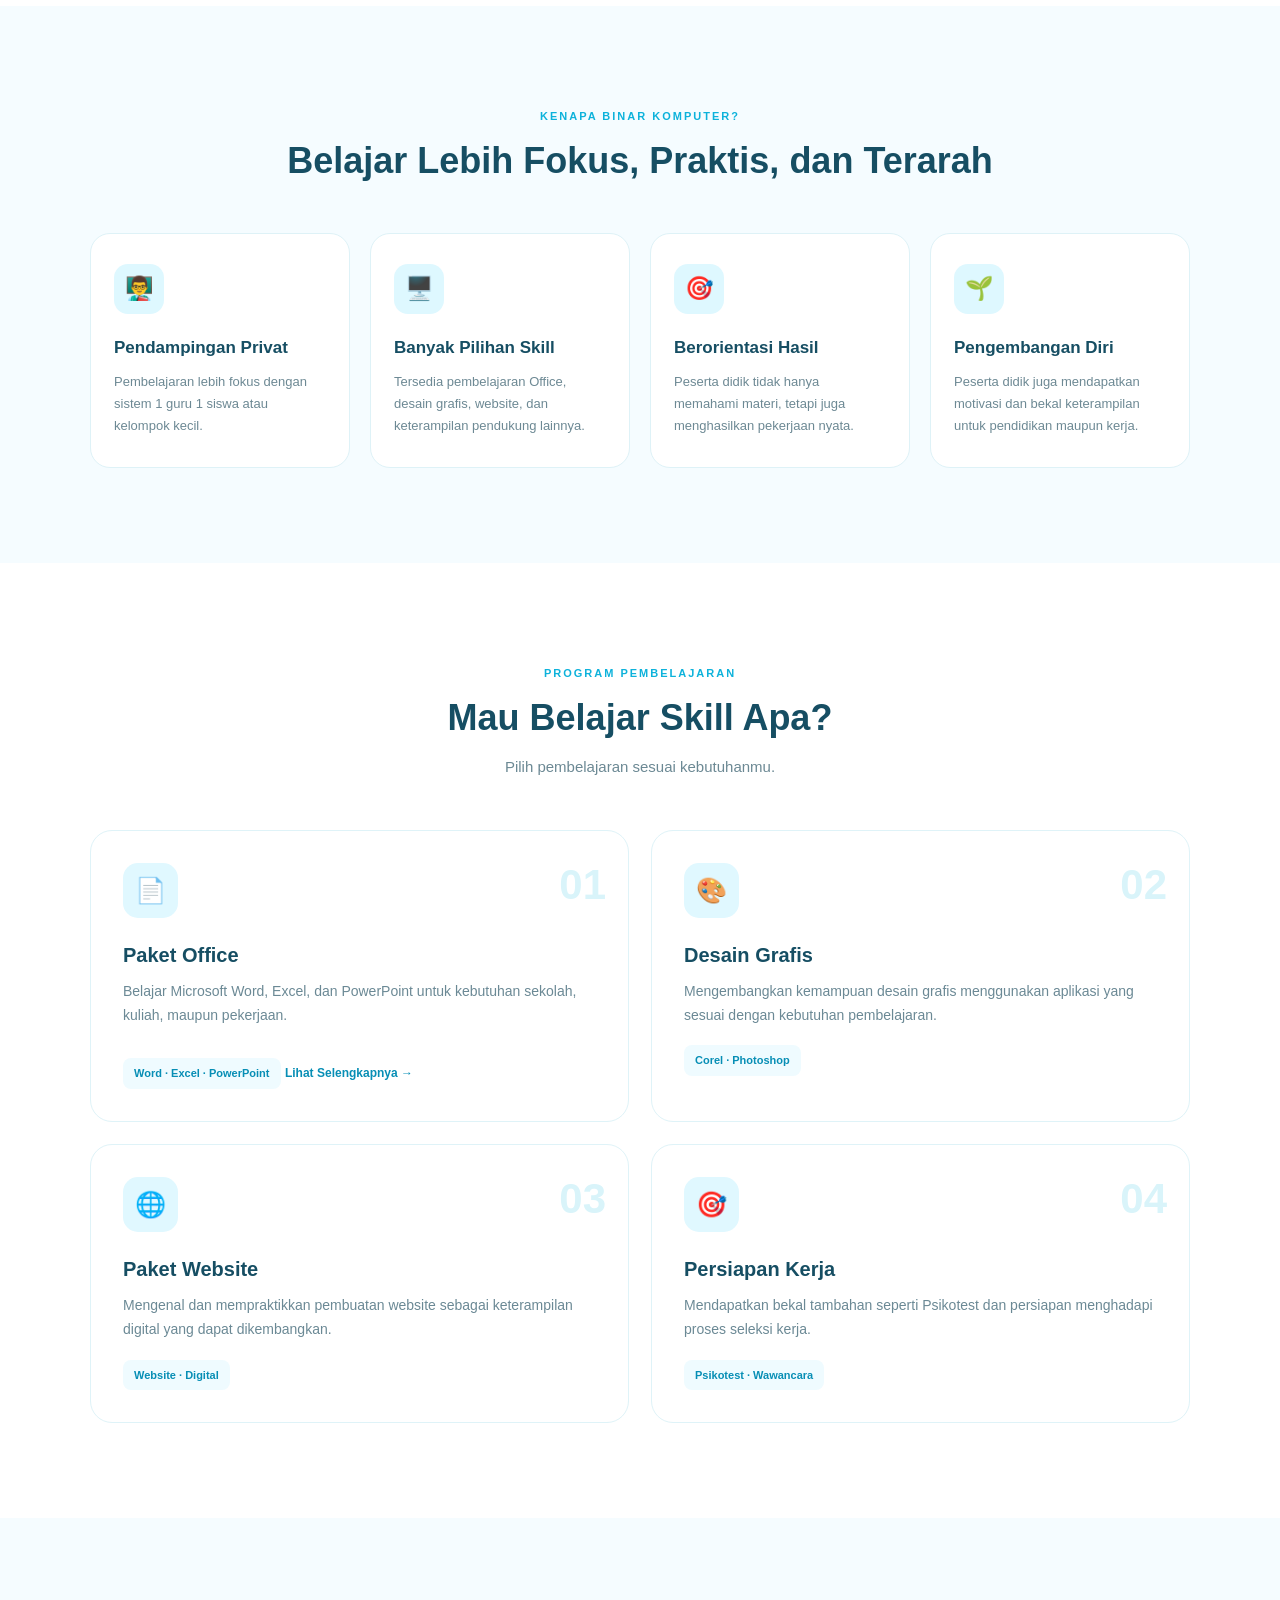
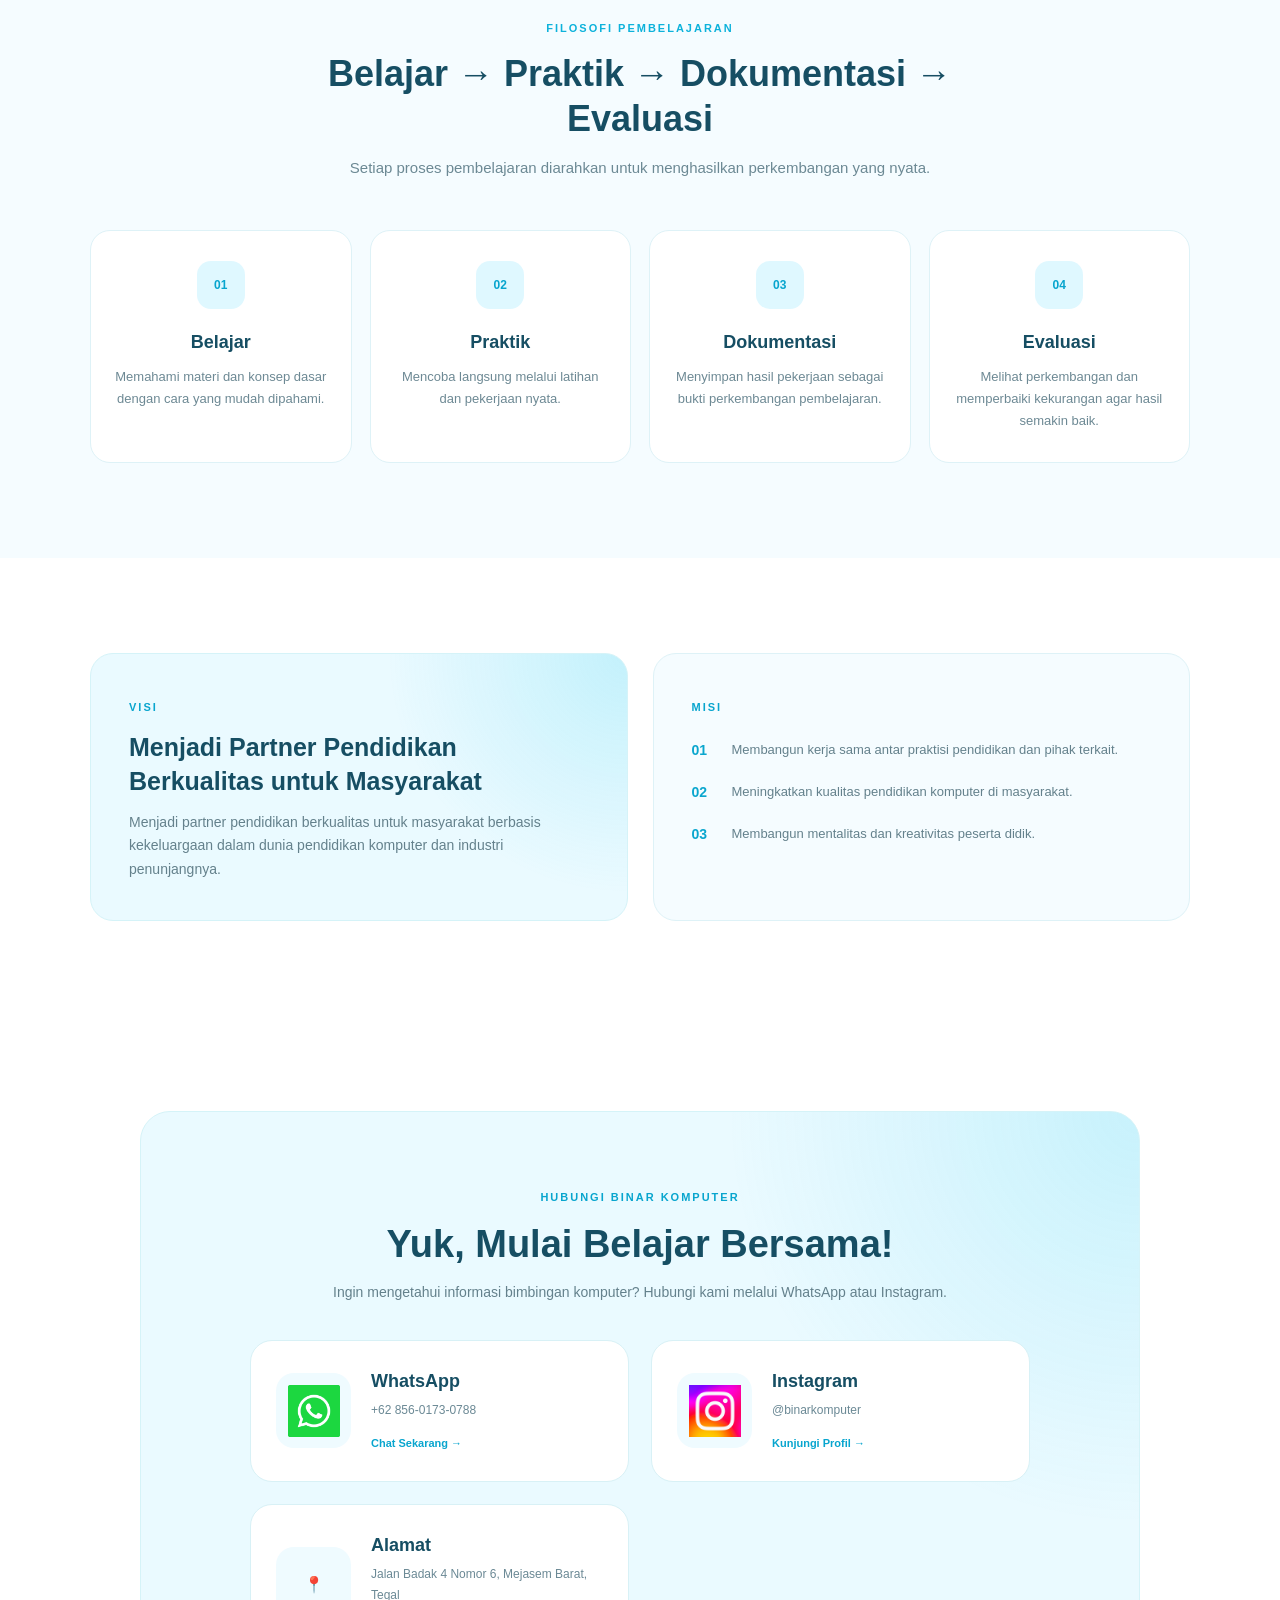
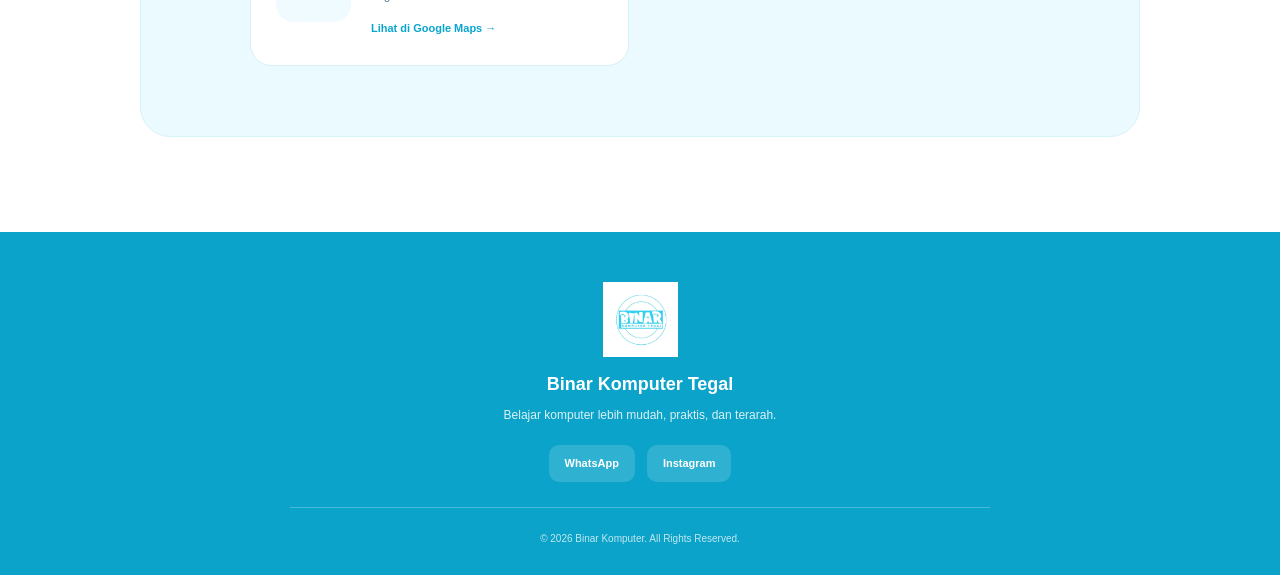
==== commit c1f3ec2e: "Tambah detail program Microsoft Office" ====
--- a/01-WEBSITE/index.html
+++ b/01-WEBSITE/index.html
@@ -357,6 +357,10 @@
                     Word · Excel · PowerPoint
                 </span>
 
+                <a href="kursus.html" class="course-link">
+    Lihat Selengkapnya →
+</a>
+
             </div>
 
 
@@ -673,9 +677,36 @@
 
             </a>
 
-        </div>
-
+          <!-- ALAMAT -->
+
+<a
+    href="https://maps.app.goo.gl/aQ2L4Mk17WhdV7D56"
+    target="_blank"
+    rel="noopener noreferrer"
+    class="contact-card">
+
+    <div class="contact-image">
+        📍
     </div>
+
+    <div class="contact-info">
+
+        <h3>
+            Alamat
+        </h3>
+
+        <p>
+            Jalan Badak 4 Nomor 6, Mejasem Barat, Tegal
+        </p>
+
+        <span>
+            Lihat di Google Maps →
+        </span>
+
+    </div>
+
+</a>
+
 </section>
 
 
@@ -685,6 +716,7 @@
 
     <footer>
 
+    </div>
     <div class="footer-content">
 
         <div class="footer-logo">
--- a/01-WEBSITE/style.css
+++ b/01-WEBSITE/style.css
@@ -1520,6 +1520,14 @@
         padding: 20px;
     }
 
+    .contact-card {
+    min-height: 125px;
+}
+
+.contact-info p {
+    line-height: 1.5;
+}
+
     .contact-image {
         width: 65px;
         height: 65px;
@@ -1530,6 +1538,9 @@
         height: 45px;
     }
 
+    .contact-location-icon {
+    font-size: 32px;
+}
 
     /* FOOTER */
 
@@ -1607,4 +1618,24 @@
         padding: 35px 20px;
     }
 
+}
+
+.course-link {
+    display: inline-block;
+
+    margin-top: 18px;
+
+    color: #078eb5;
+
+    font-size: 12px;
+    font-weight: 700;
+
+    text-decoration: none;
+
+    transition: 0.3s;
+}
+
+.course-link:hover {
+    color: #14b9e4;
+    transform: translateX(4px);
 }
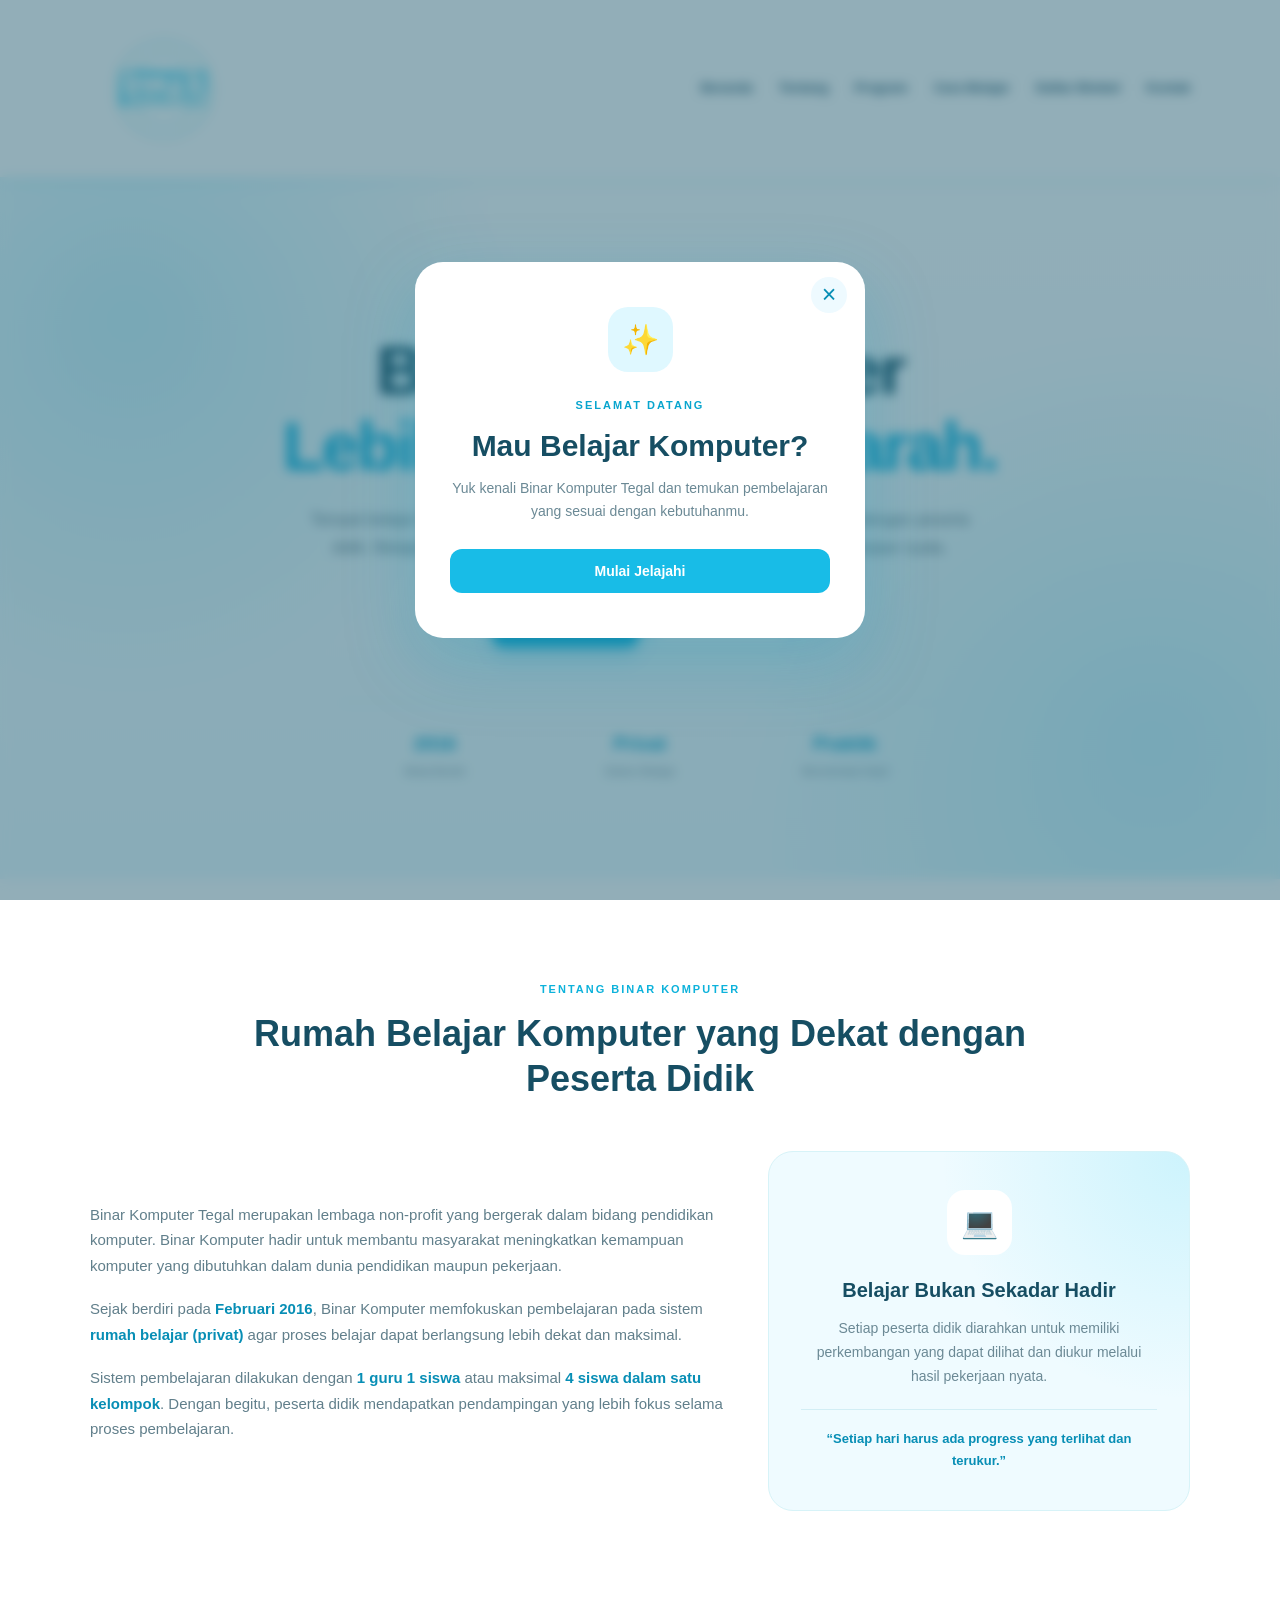
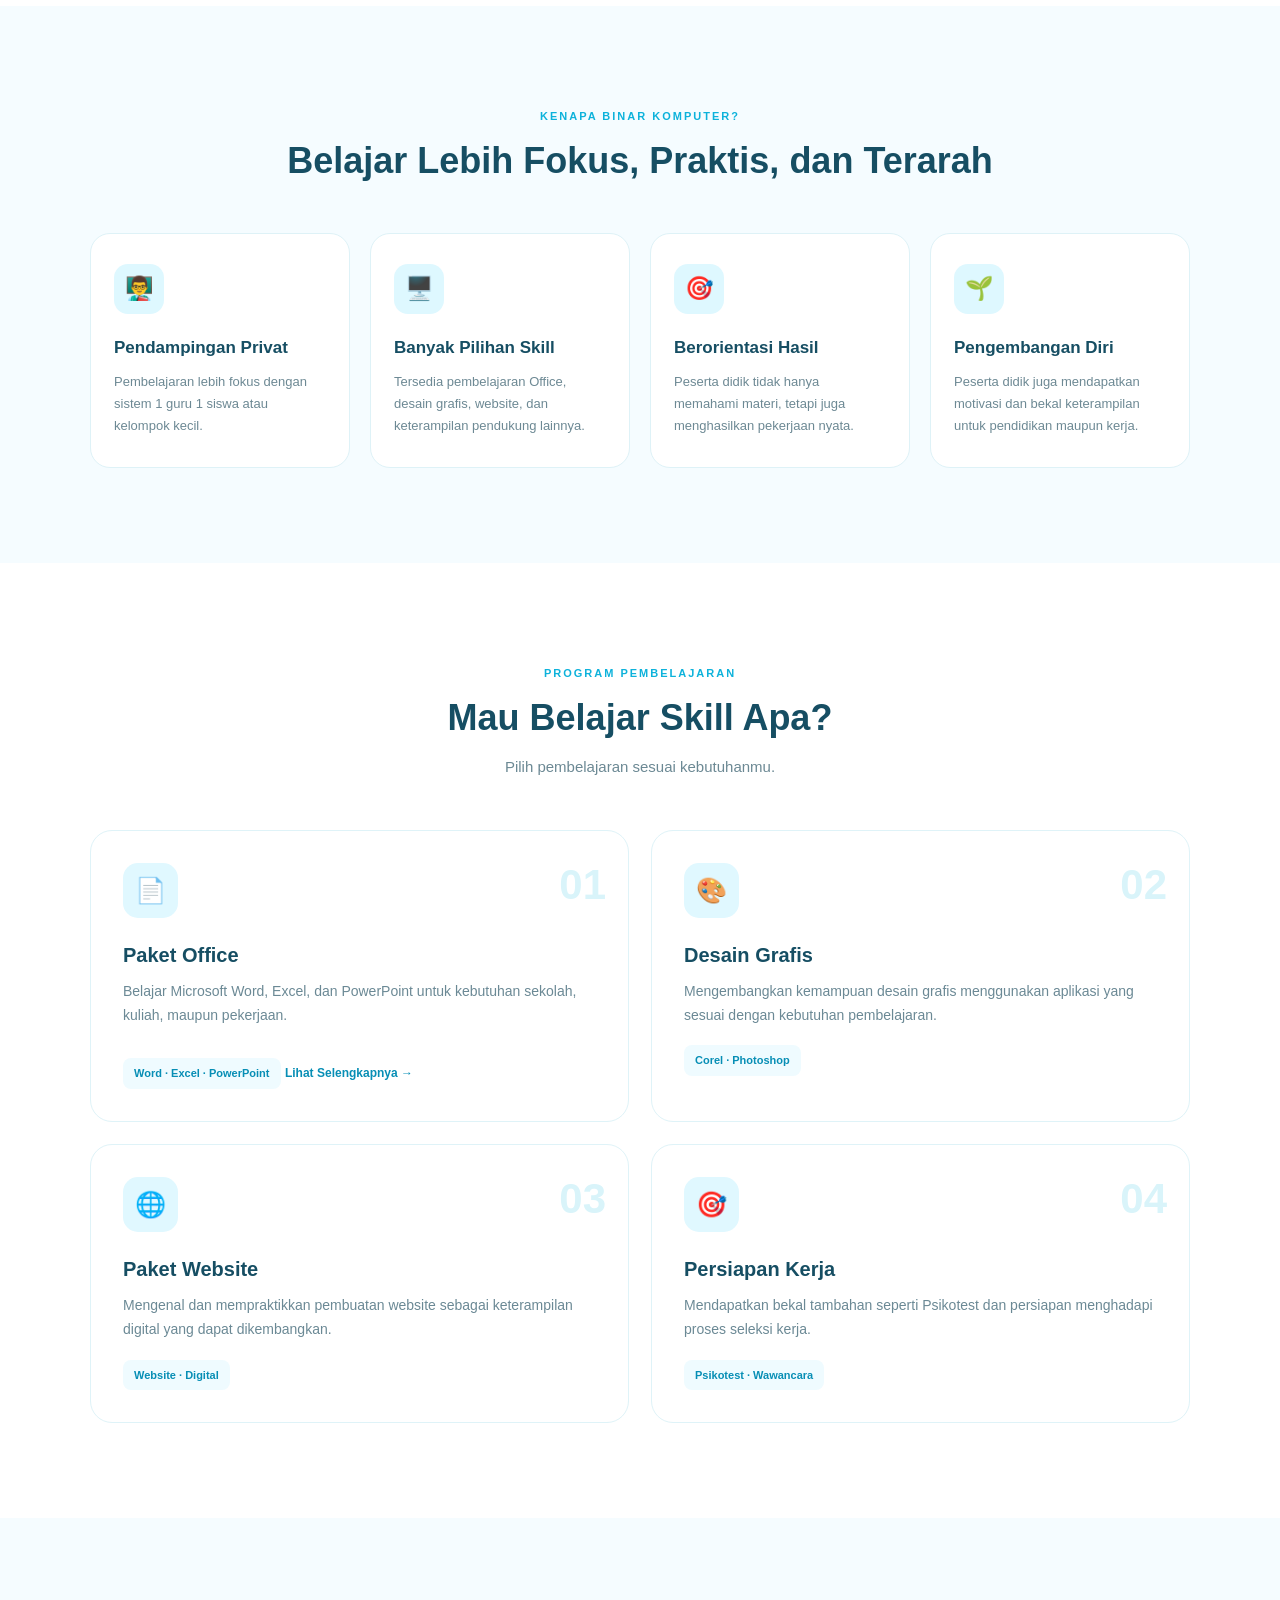
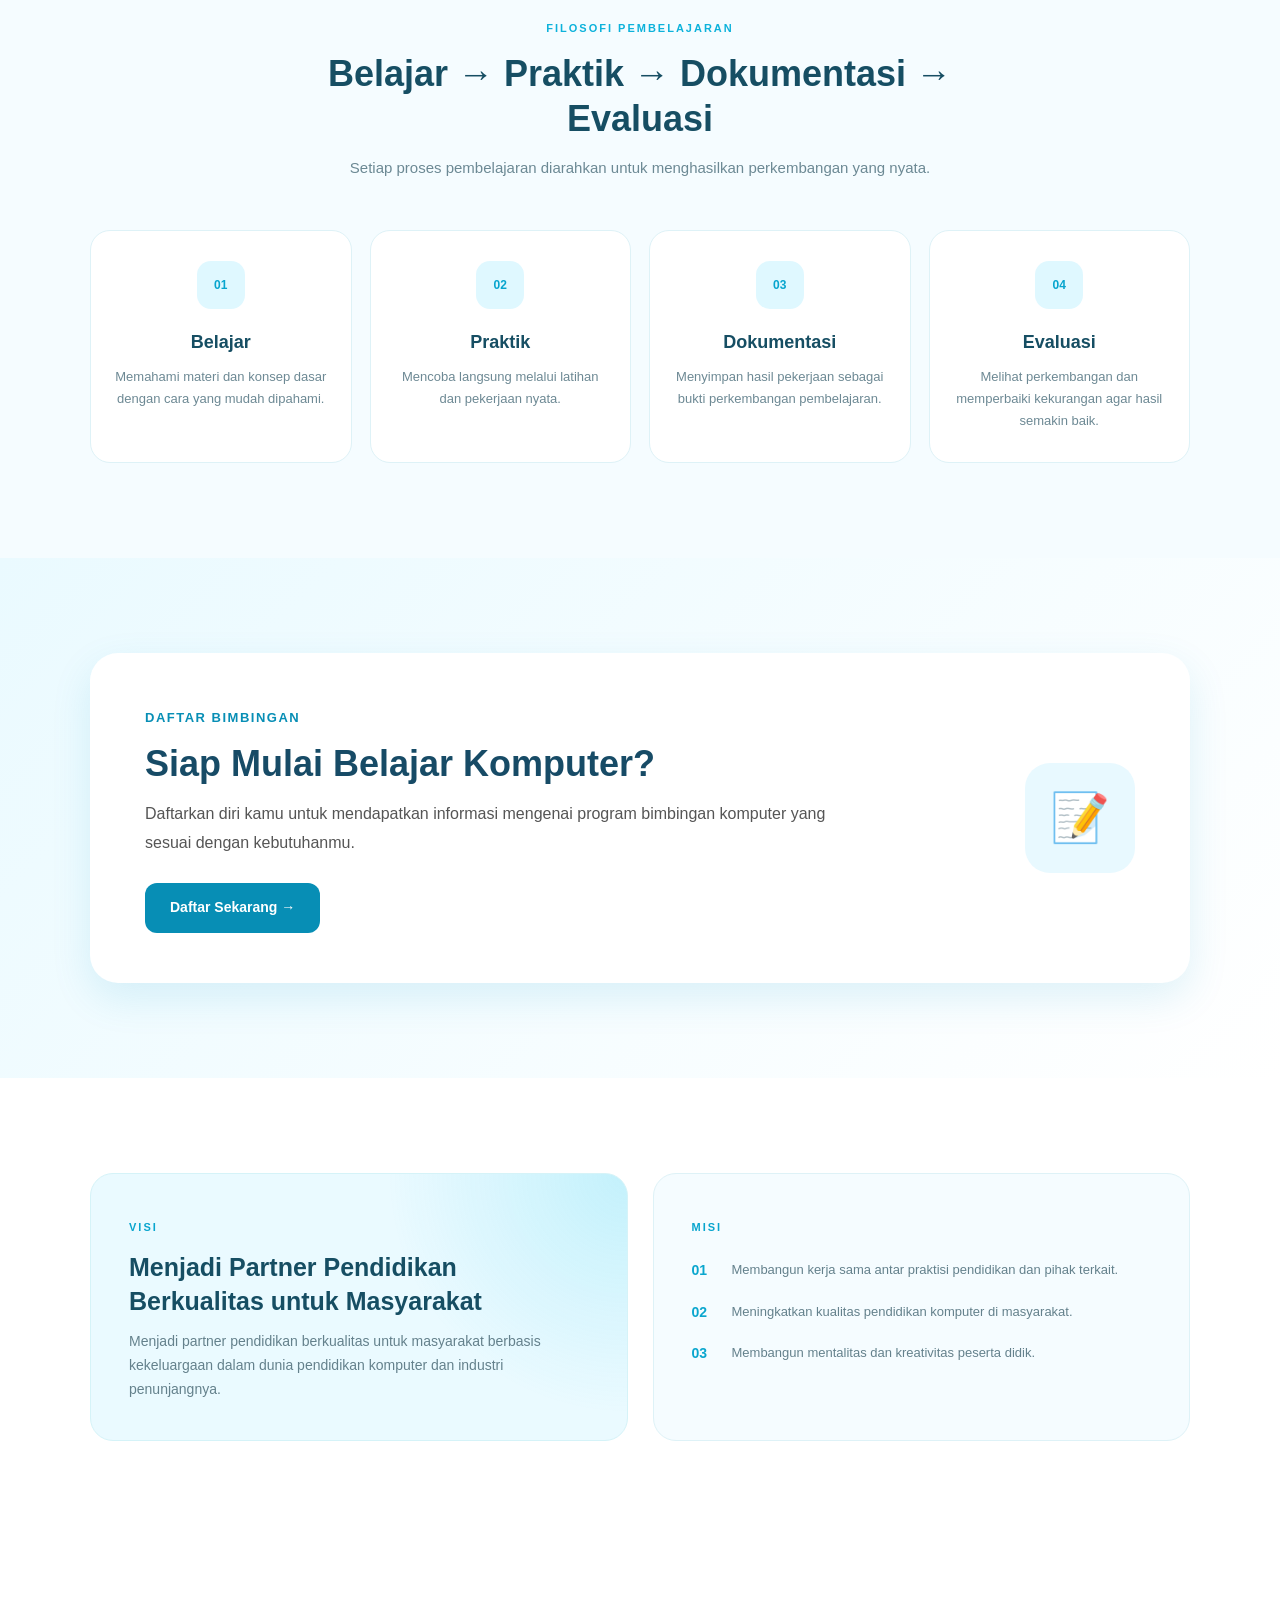
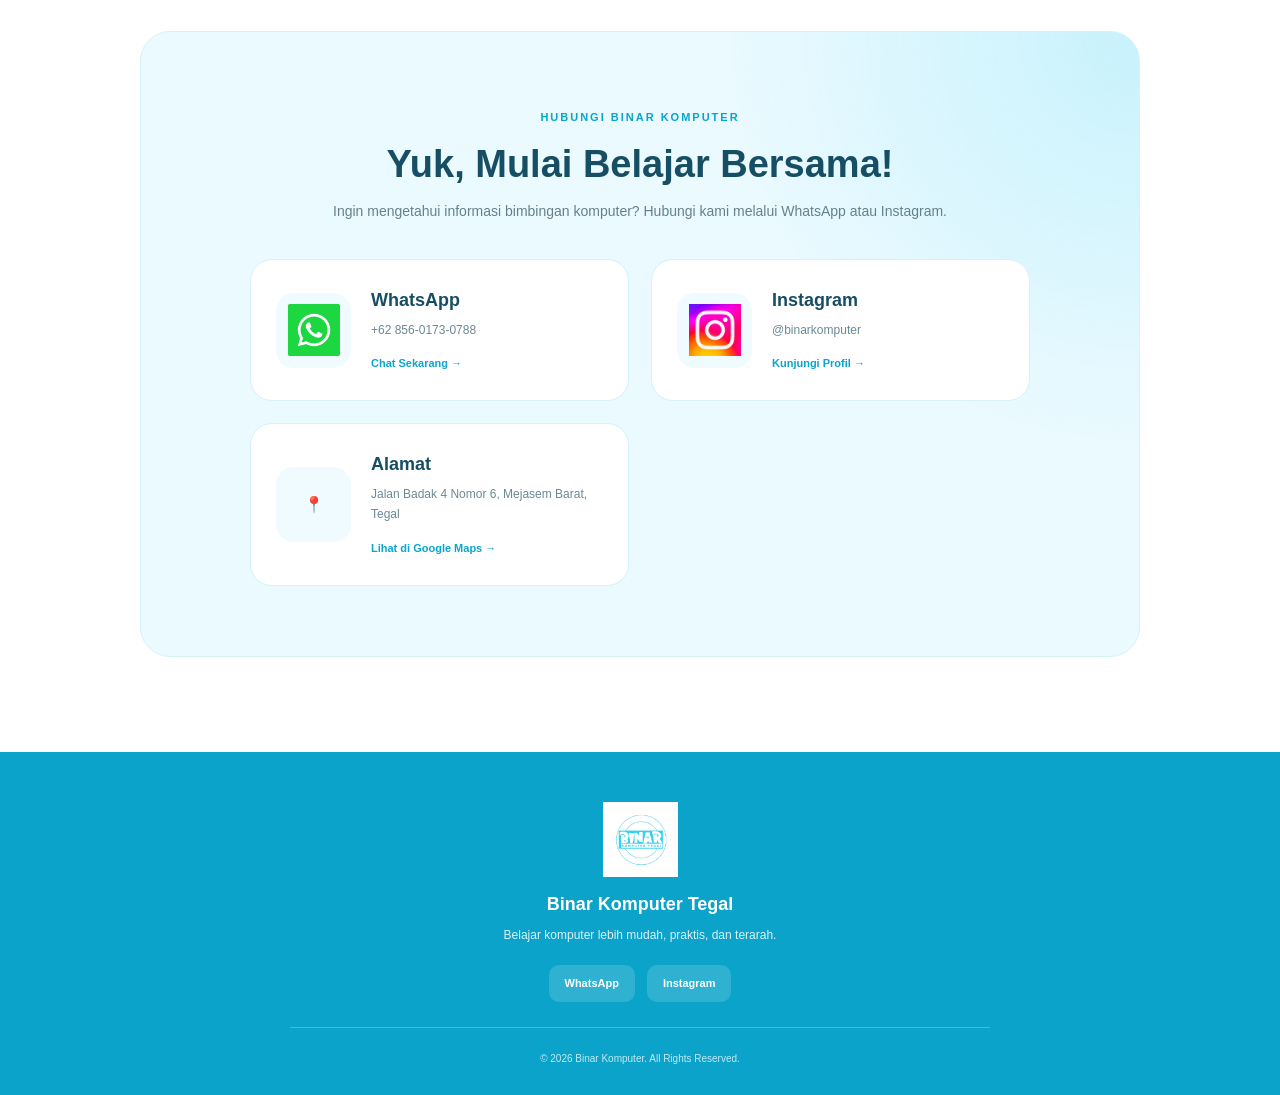
==== commit 758eb4e4: "Tambah pendaftaran bimbel" ====
--- a/01-WEBSITE/index.html
+++ b/01-WEBSITE/index.html
@@ -65,12 +65,13 @@
     </button>
 
     <nav id="mainNav">
-        <a href="#beranda">Beranda</a>
-        <a href="#tentang">Tentang</a>
-        <a href="#program">Program</a>
-        <a href="#proses">Cara Belajar</a>
-        <a href="#kontak">Kontak</a>
-    </nav>
+    <a href="#beranda">Beranda</a>
+    <a href="#tentang">Tentang</a>
+    <a href="#program">Program</a>
+    <a href="#proses">Cara Belajar</a>
+    <a href="#daftar">Daftar Bimbel</a>
+    <a href="#kontak">Kontak</a>
+</nav>
 
 </header>
 
@@ -554,7 +555,45 @@
         </div>
 
     </section>
-
+<!-- =========================
+     DAFTAR BIMBEL
+========================== -->
+
+<section class="register-section" id="daftar">
+
+    <div class="register-container">
+
+        <div class="register-content">
+
+            <span>DAFTAR BIMBINGAN</span>
+
+            <h2>
+                Siap Mulai Belajar Komputer?
+            </h2>
+
+            <p>
+                Daftarkan diri kamu untuk mendapatkan informasi
+                mengenai program bimbingan komputer yang sesuai
+                dengan kebutuhanmu.
+            </p>
+
+            <a
+                href="https://forms.gle/KtPxdD34iKWHdG6D9"
+                target="_blank"
+                rel="noopener noreferrer"
+                class="register-button">
+                Daftar Sekarang →
+            </a>
+
+        </div>
+
+        <div class="register-icon">
+            📝
+        </div>
+
+    </div>
+
+</section>
 
     <!-- =========================
          VISI & MISI
@@ -702,11 +741,12 @@
         <span>
             Lihat di Google Maps →
         </span>
-
     </div>
 
 </a>
 
+  </div>
+</div>
 </section>
 
 
@@ -716,7 +756,6 @@
 
     <footer>
 
-    </div>
     <div class="footer-content">
 
         <div class="footer-logo">
--- a/01-WEBSITE/style.css
+++ b/01-WEBSITE/style.css
@@ -1638,4 +1638,110 @@
 .course-link:hover {
     color: #14b9e4;
     transform: translateX(4px);
+}
+
+/* =========================
+   DAFTAR BIMBEL
+========================= */
+
+.register-section {
+    padding: 90px 8%;
+    background: linear-gradient(135deg, #eafaff, #ffffff);
+}
+
+.register-container {
+    max-width: 1100px;
+    margin: 0 auto;
+    padding: 50px 55px;
+    border-radius: 28px;
+    background: #ffffff;
+    box-shadow: 0 15px 40px rgba(0, 150, 200, 0.12);
+
+    display: flex;
+    align-items: center;
+    justify-content: space-between;
+    gap: 40px;
+}
+
+.register-content {
+    max-width: 700px;
+}
+
+.register-content > span {
+    color: #078eb5;
+    font-size: 13px;
+    font-weight: 800;
+    letter-spacing: 1.5px;
+}
+
+.register-content h2 {
+    margin: 12px 0 15px;
+    font-size: 36px;
+    line-height: 1.2;
+}
+
+.register-content p {
+    margin-bottom: 25px;
+    color: #555;
+    line-height: 1.8;
+}
+
+.register-button {
+    display: inline-block;
+    padding: 13px 25px;
+    border-radius: 12px;
+    background: #078eb5;
+    color: #ffffff;
+    text-decoration: none;
+    font-size: 14px;
+    font-weight: 700;
+    transition: 0.3s;
+}
+
+.register-button:hover {
+    background: #14b9e4;
+    transform: translateY(-2px);
+}
+
+.register-icon {
+    width: 110px;
+    height: 110px;
+    border-radius: 25px;
+    background: #e8f9ff;
+
+    display: flex;
+    align-items: center;
+    justify-content: center;
+
+    font-size: 48px;
+    flex-shrink: 0;
+}
+
+
+/* =========================
+   RESPONSIVE DAFTAR BIMBEL
+========================= */
+
+@media (max-width: 768px) {
+
+    .register-section {
+        padding: 65px 6%;
+    }
+
+    .register-container {
+        padding: 35px 25px;
+        flex-direction: column;
+        text-align: center;
+    }
+
+    .register-content h2 {
+        font-size: 28px;
+    }
+
+    .register-icon {
+        width: 85px;
+        height: 85px;
+        font-size: 38px;
+    }
+
 }
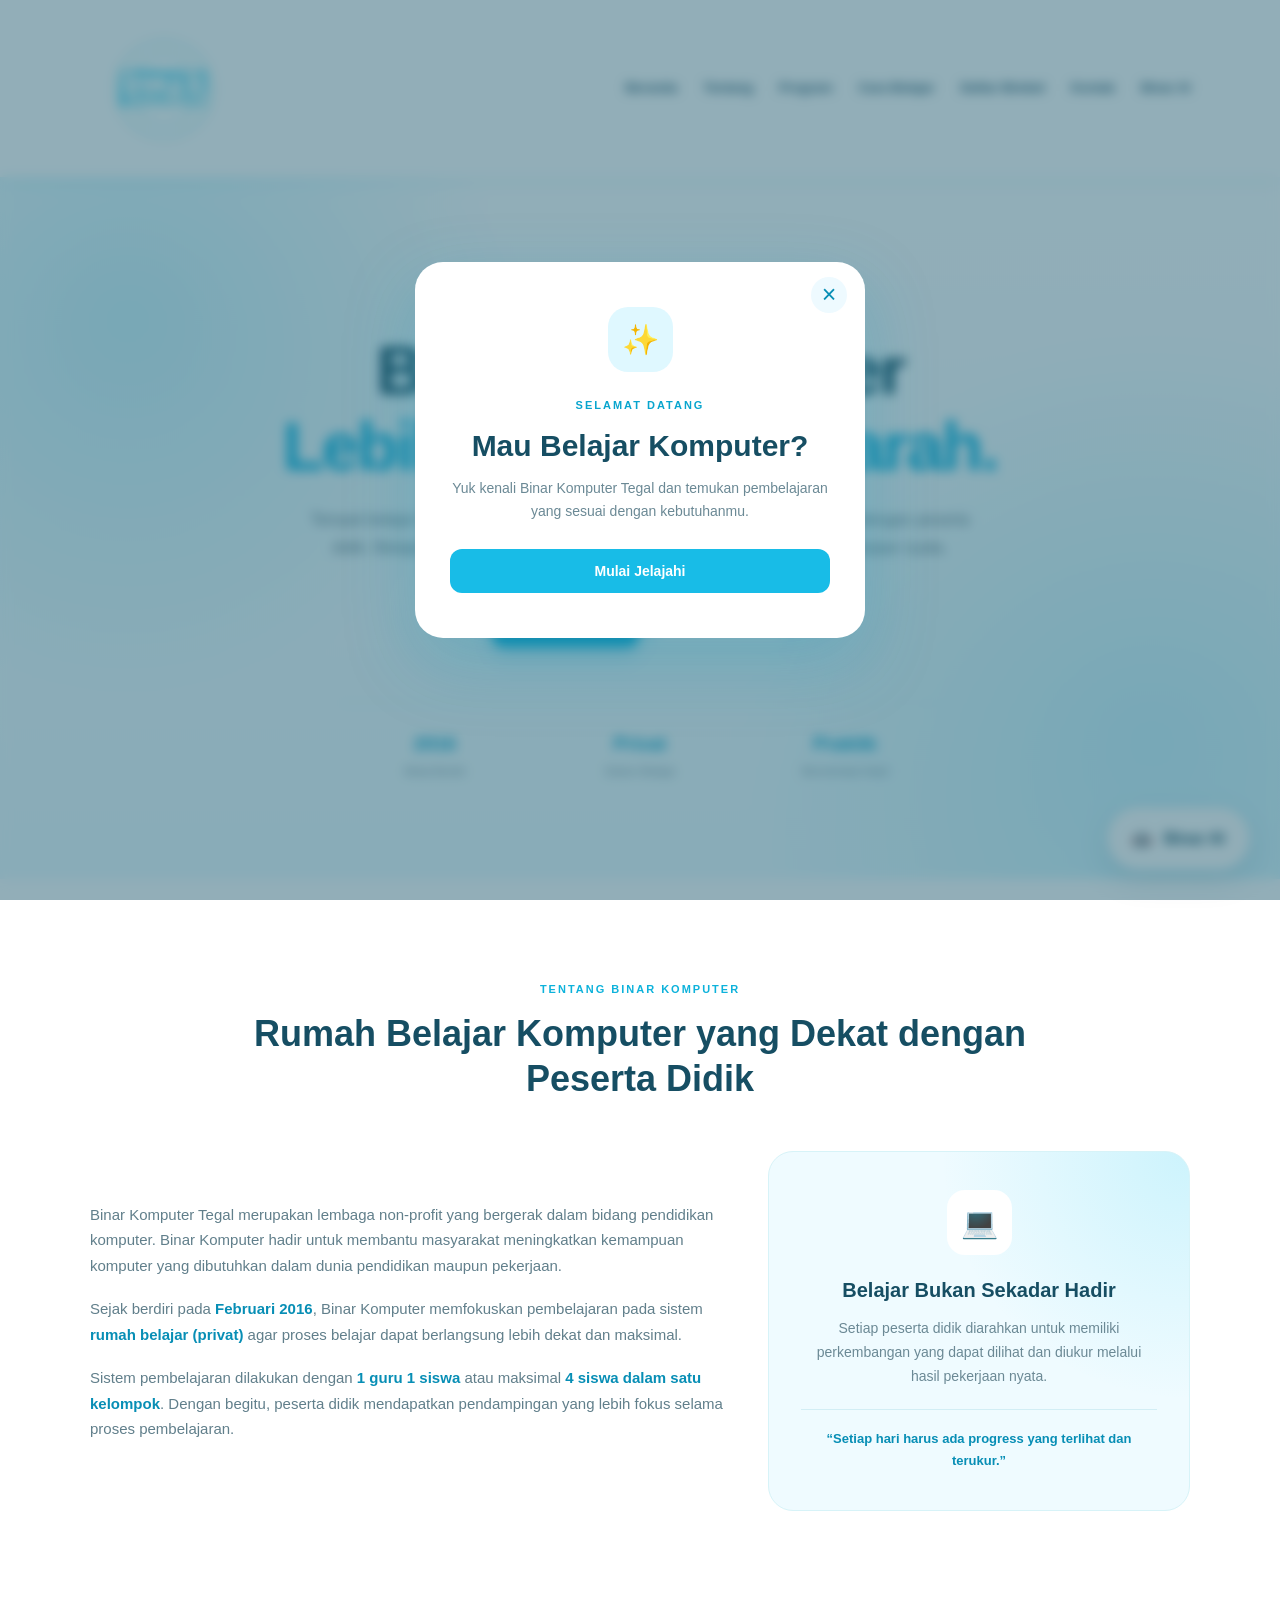
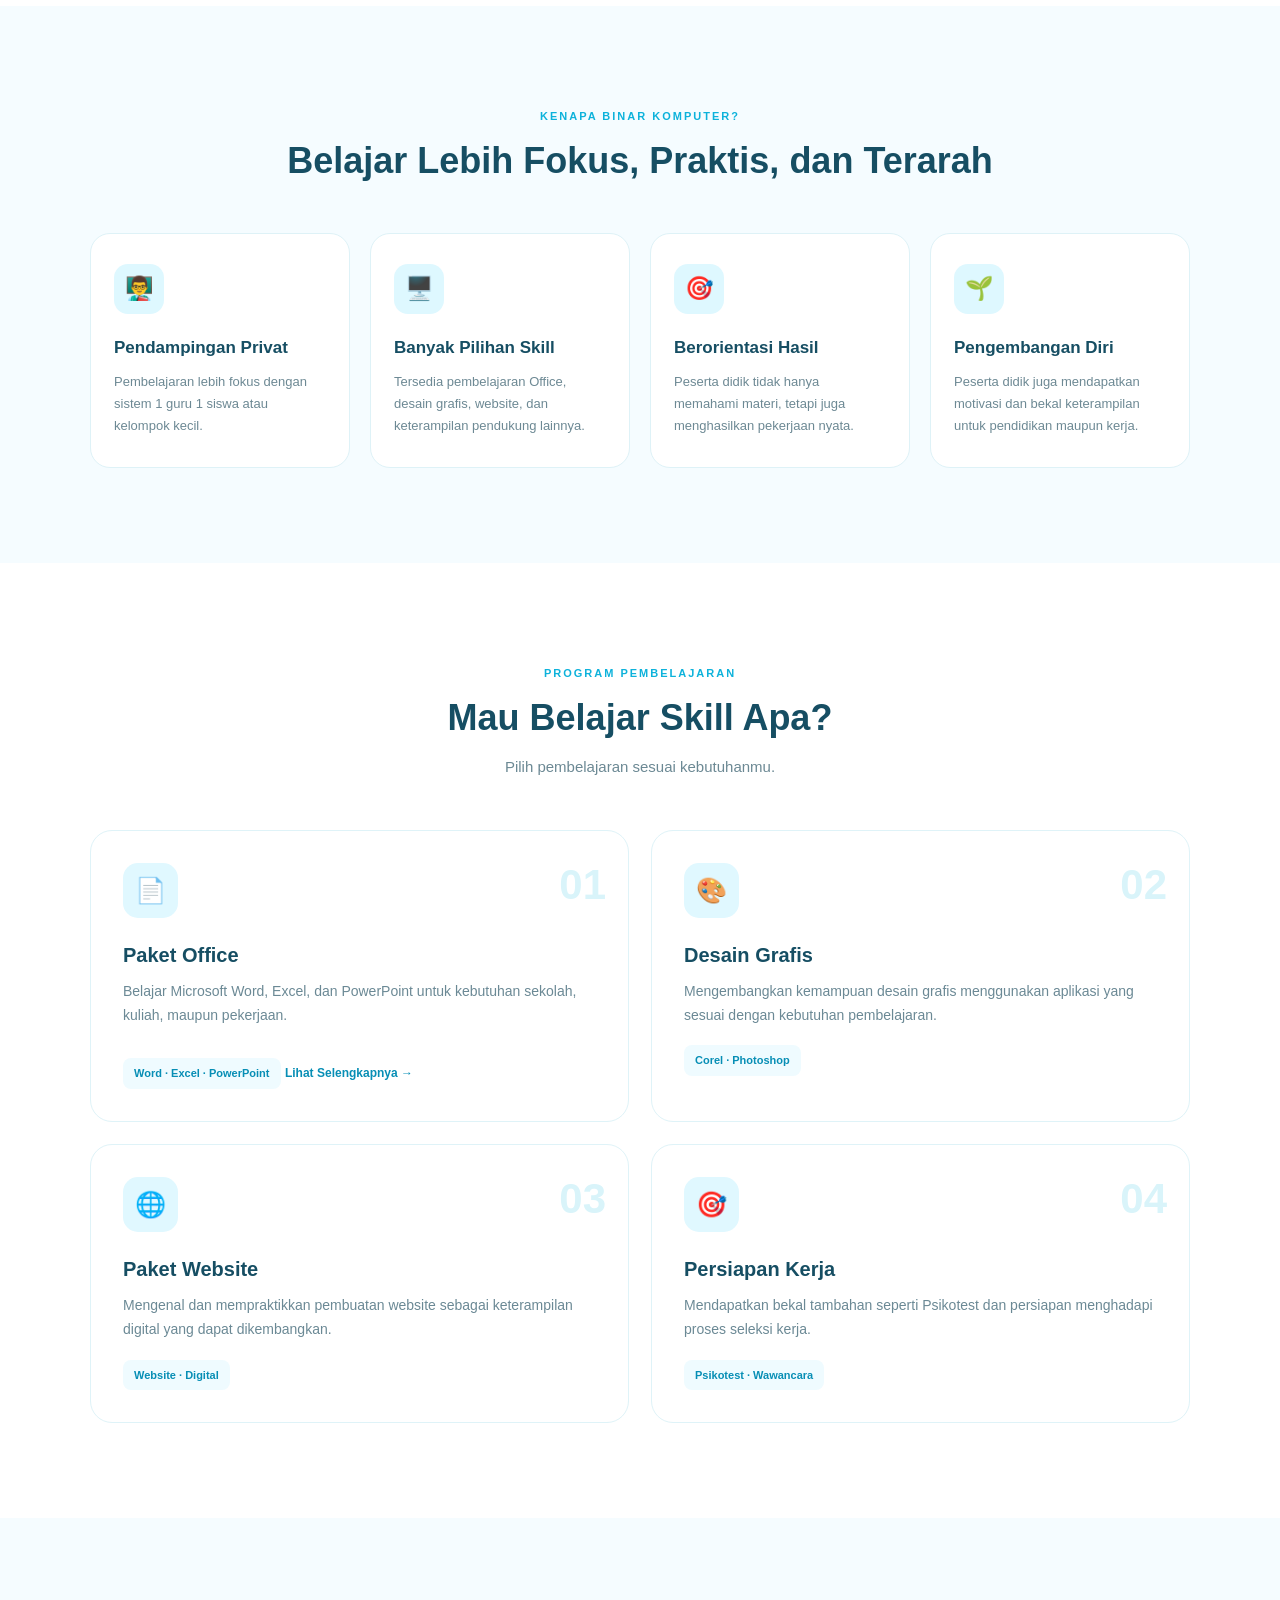
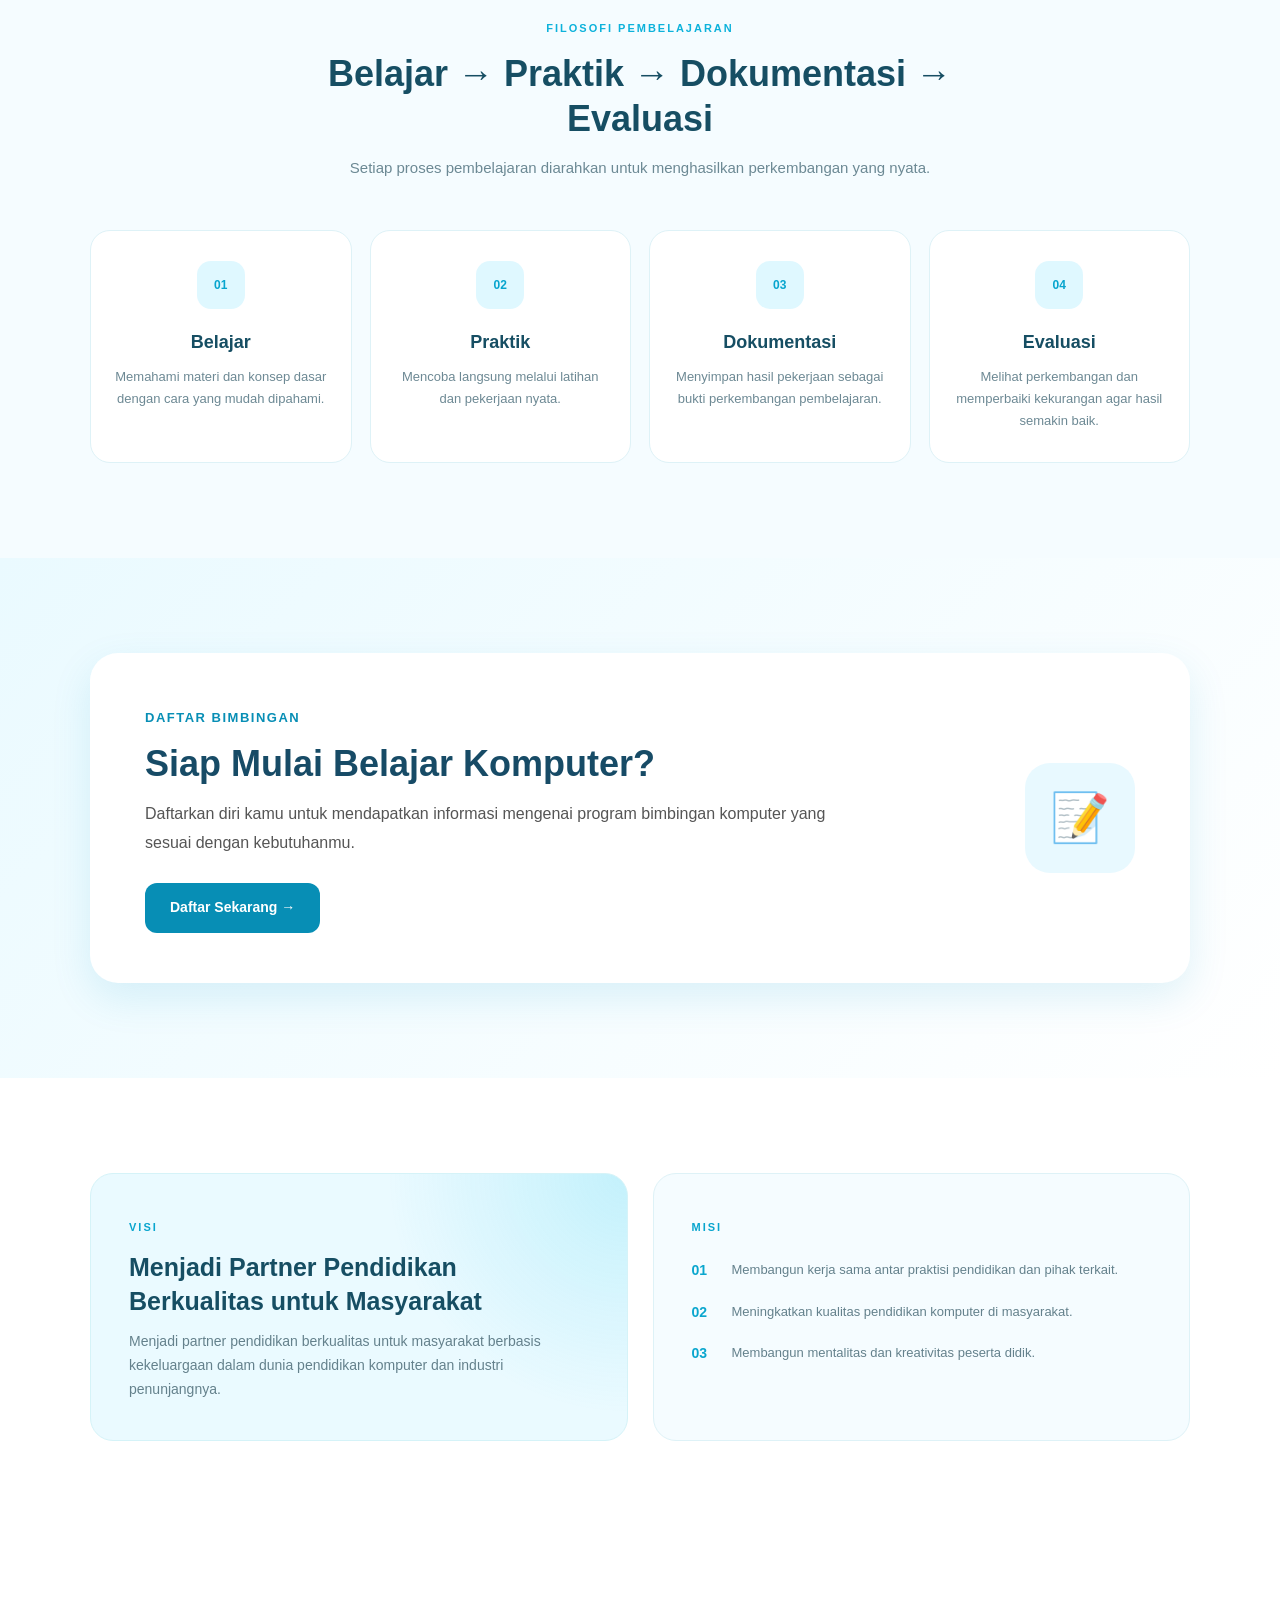
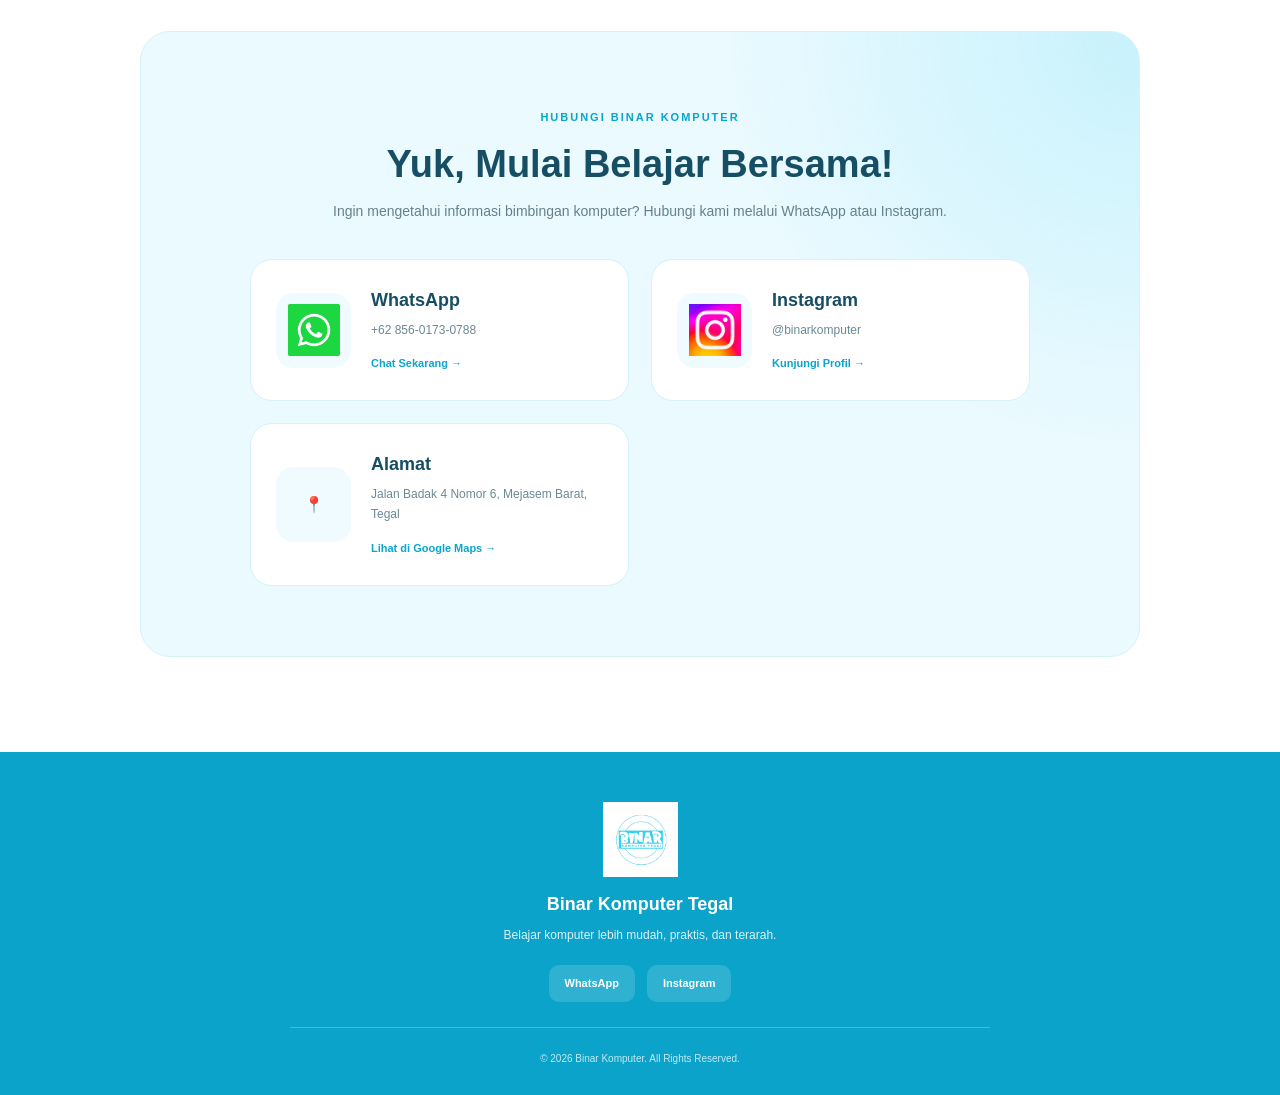
==== commit 2e9ed58c: "Add Binar AI Assistant" ====
--- a/01-WEBSITE/index.html
+++ b/01-WEBSITE/index.html
@@ -64,13 +64,14 @@
         ☰
     </button>
 
-    <nav id="mainNav">
+<nav id="mainNav">
     <a href="#beranda">Beranda</a>
     <a href="#tentang">Tentang</a>
     <a href="#program">Program</a>
     <a href="#proses">Cara Belajar</a>
     <a href="#daftar">Daftar Bimbel</a>
     <a href="#kontak">Kontak</a>
+    <a href="../02-AI-ASSISTANT/index.html">Binar AI</a>
 </nav>
 
 </header>
@@ -847,4 +848,16 @@
 
     });
 
-</script>+</script>
+
+<!-- =========================
+     BINAR AI
+========================== -->
+
+<a href="../02-AI-ASSISTANT/index.html" class="ai-floating-button">
+    🤖
+    <span>Binar AI</span>
+</a>
+
+</body>
+</html>
--- a/01-WEBSITE/style.css
+++ b/01-WEBSITE/style.css
@@ -1744,4 +1744,55 @@
         font-size: 38px;
     }
 
+}
+
+/* =========================
+   BINAR AI BUTTON
+========================== */
+
+.ai-floating-button {
+    position: fixed;
+    right: 30px;
+    bottom: 30px;
+    display: flex;
+    align-items: center;
+    gap: 12px;
+    padding: 17px 24px;
+    background: #ffffff;
+    border: 1px solid #dff3f8;
+    border-radius: 50px;
+    color: #164e63;
+    text-decoration: none;
+    font-size: 16px;
+    font-weight: 700;
+    box-shadow: 0 10px 30px rgba(22, 78, 99, 0.15);
+    z-index: 999;
+    transition: 0.3s;
+}
+
+.ai-floating-button:hover {
+    transform: translateY(-4px);
+    box-shadow: 0 15px 35px rgba(22, 78, 99, 0.20);
+}
+
+.ai-floating-button:first-letter {
+    font-size: 28px;
+}
+
+@media (max-width: 600px) {
+
+    .ai-floating-button {
+        right: 18px;
+        bottom: 18px;
+        width: 52px;
+        height: 52px;
+        padding: 0;
+        justify-content: center;
+        border-radius: 50%;
+    }
+
+    .ai-floating-button span {
+        display: none;
+    }
+
 }
